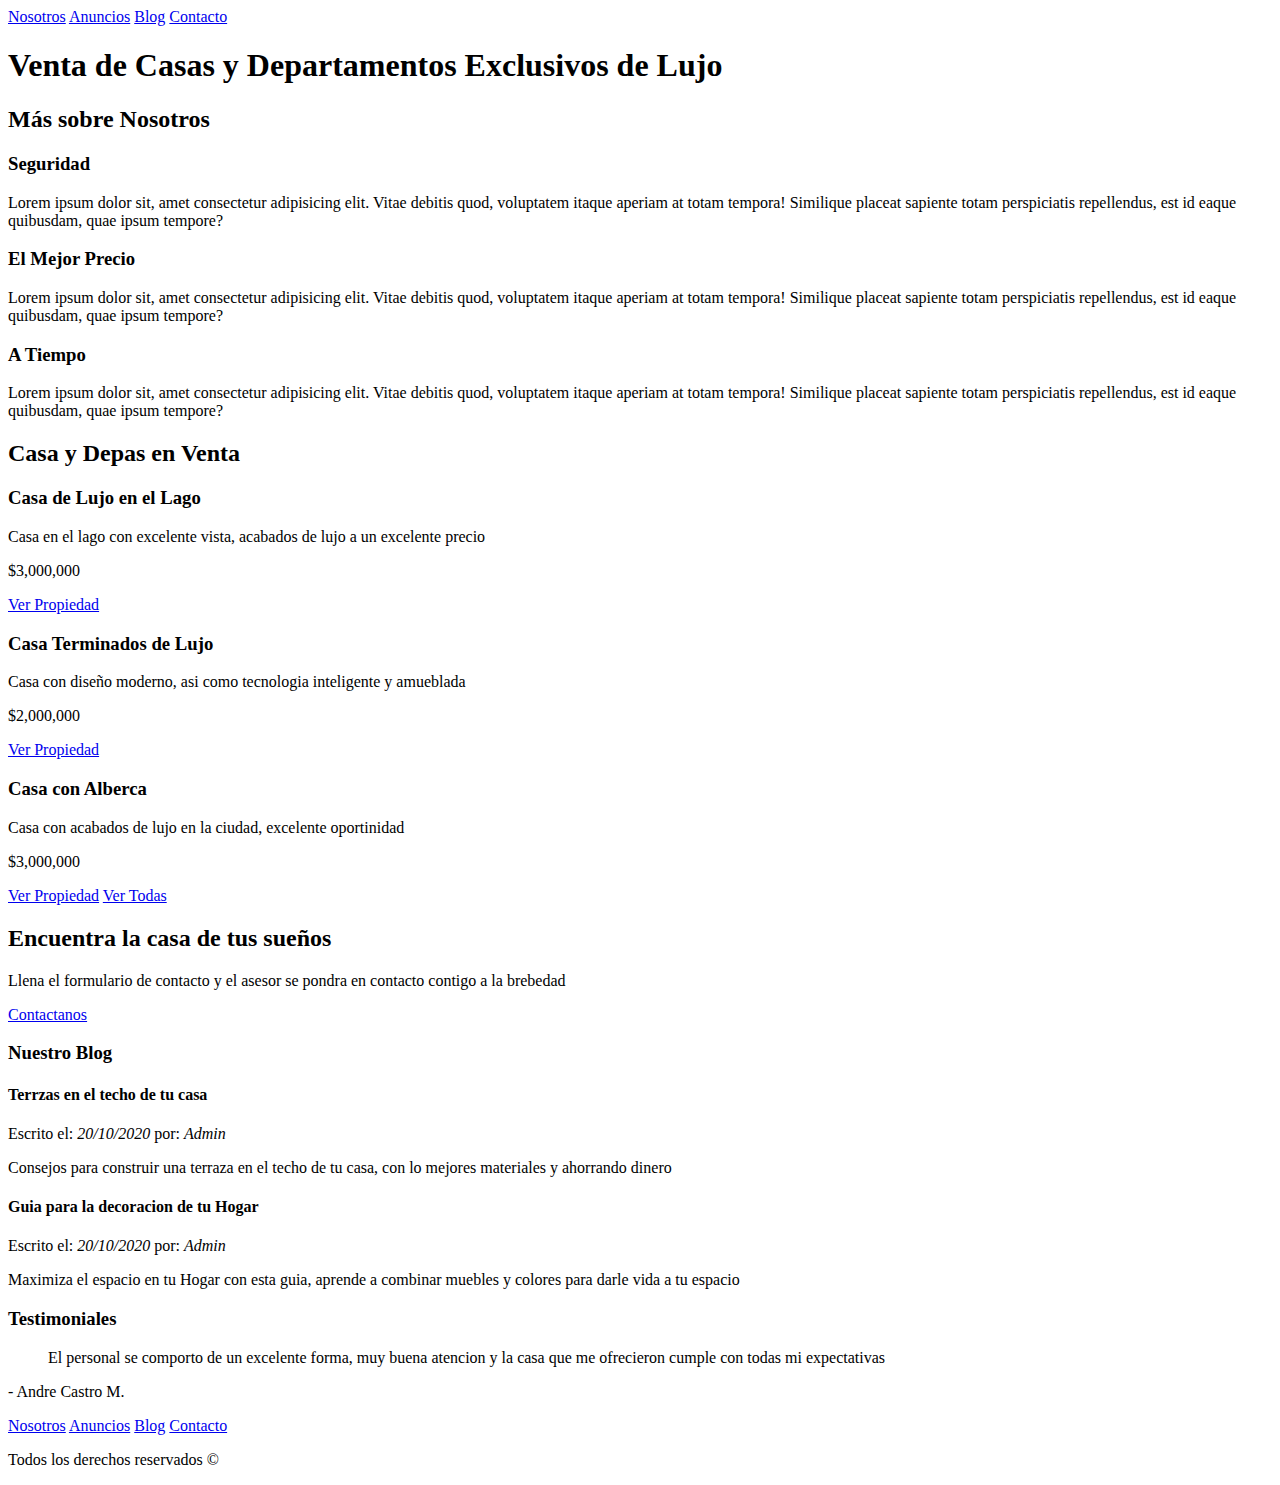
==== index.html @ 5dca7da0 "Estructura inicial de Bienes Raices" ====
<!DOCTYPE html>
<html lang="en">
<head>
    <meta charset="UTF-8">
    <meta name="viewport" content="width=device-width, initial-scale=1.0">
    <title>Bienes Raices</title>
</head>
<body>
    <a href="nosotros.html">Nosotros</a>
    <a href="anuncios.html">Anuncios</a>
    <a href="blog.html">Blog</a>
    <a href="contacto.html">Contacto</a>

    <h1>Venta de Casas y Departamentos Exclusivos de Lujo</h1>
    <h2>Más sobre Nosotros</h2>

    <h3>Seguridad</h3>
    <p>Lorem ipsum dolor sit, amet consectetur adipisicing elit.
        Vitae debitis quod, voluptatem itaque aperiam at totam tempora! Similique placeat sapiente totam perspiciatis repellendus, 
        est id eaque quibusdam, quae ipsum tempore?</p>

    <h3>El Mejor Precio</h3>
    <p>Lorem ipsum dolor sit, amet consectetur adipisicing elit.
        Vitae debitis quod, voluptatem itaque aperiam at totam tempora! Similique placeat sapiente totam perspiciatis repellendus, 
        est id eaque quibusdam, quae ipsum tempore?</p>

    <h3>A Tiempo</h3>
    <p>Lorem ipsum dolor sit, amet consectetur adipisicing elit.
        Vitae debitis quod, voluptatem itaque aperiam at totam tempora! Similique placeat sapiente totam perspiciatis repellendus, 
        est id eaque quibusdam, quae ipsum tempore?</p>
    
    <h2>Casa y Depas en Venta</h2>

    <h3>Casa de Lujo en el Lago</h3>
    <p>Casa en el lago con excelente vista, acabados de lujo a un excelente precio</p>
    <p>$3,000,000</p>
    <a href="#">Ver Propiedad</a>

    <h3>Casa Terminados de Lujo</h3>
    <p>Casa con diseño moderno, asi como tecnologia inteligente y amueblada</p>
    <p>$2,000,000</p>
    <a href="#">Ver Propiedad</a>

    <h3>Casa con Alberca</h3>
    <p>Casa con acabados de lujo en la ciudad, excelente oportinidad</p>
    <p>$3,000,000</p>
    <a href="#">Ver Propiedad</a>

    <a href="anuncios.html">Ver Todas</a>

    <h2>Encuentra la casa de tus sueños</h2>
    <p>Llena el formulario de contacto y el asesor se pondra en contacto contigo a la brebedad  </p>
    <a href="contacto.html">Contactanos</a>

    <h3>Nuestro Blog</h3>
    <h4>Terrzas en el techo de tu casa</h4>
    <p>Escrito el: <em> 20/10/2020</em> por: <em> Admin </em></p>
    <p>Consejos para construir una terraza en el techo de tu casa, con lo mejores materiales y ahorrando dinero</p>

    <h4>Guia para la decoracion de tu Hogar</h4>
    <p>Escrito el: <em> 20/10/2020</em> por: <em> Admin </em></p>
    <p>Maximiza el espacio en tu Hogar con esta guia, aprende a combinar muebles y colores para darle  vida a tu espacio</p>

    <h3>Testimoniales</h3>
    <blockquote>El personal se comporto de un excelente forma, muy buena atencion y la casa que me ofrecieron cumple con todas mi expectativas</blockquote>
    <p>- Andre Castro M.</p>

    <a href="nosotros.html">Nosotros</a>
    <a href="anuncios.html">Anuncios</a>
    <a href="blog.html">Blog</a>
    <a href="contacto.html">Contacto</a>

    <p>Todos los derechos reservados &copy;</p>
</body>
</html>
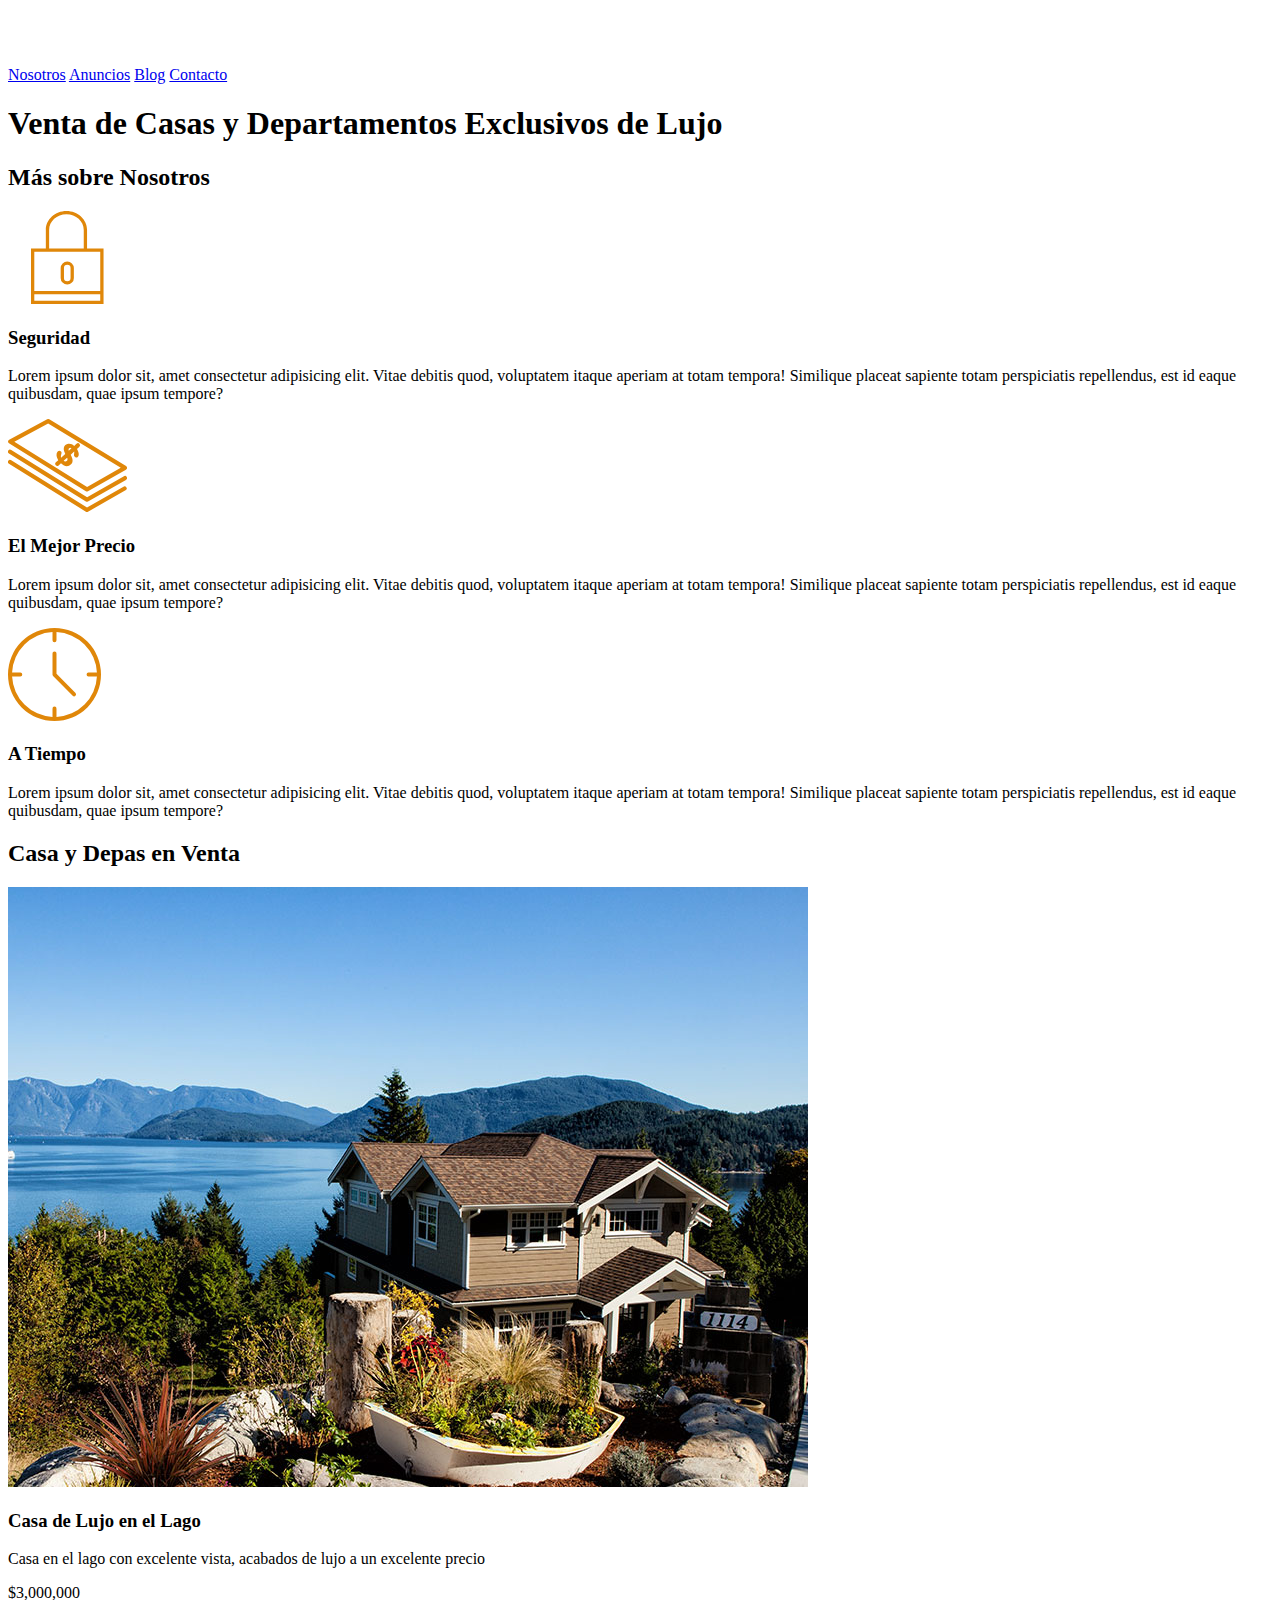
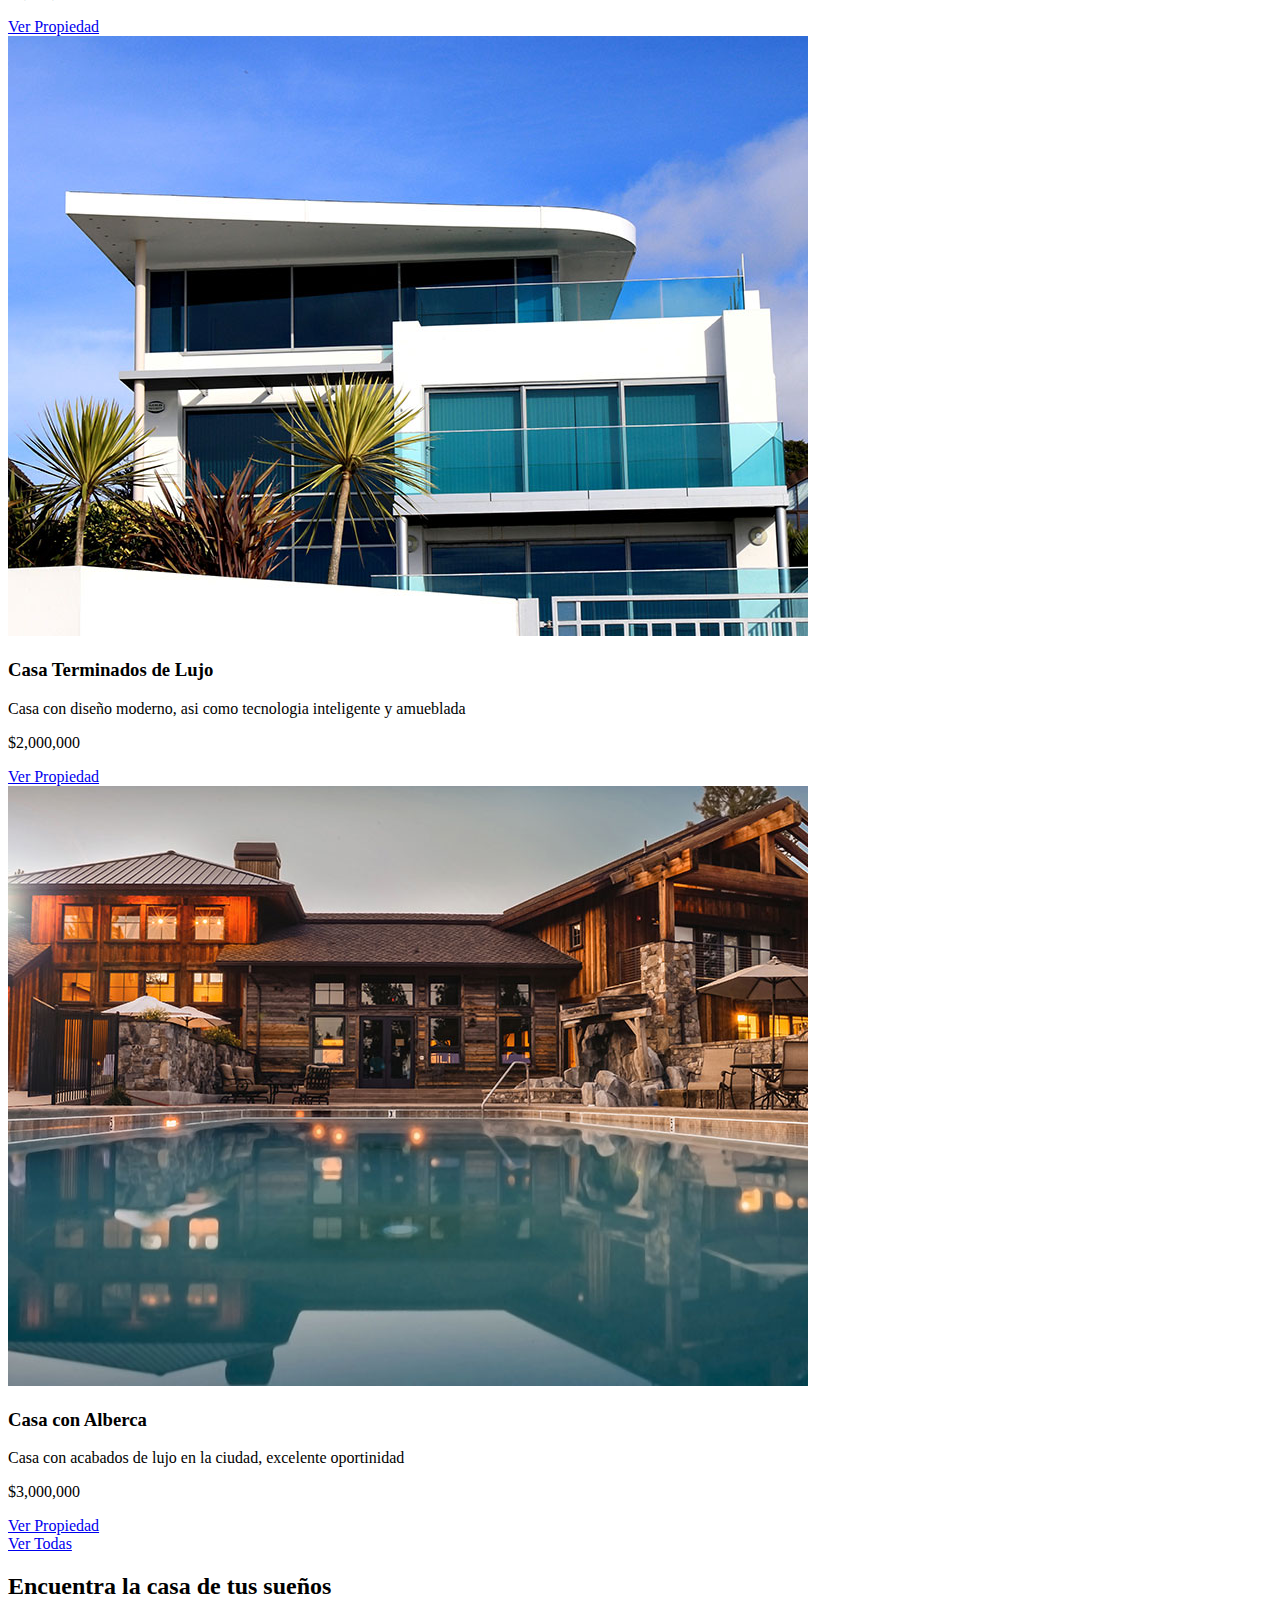
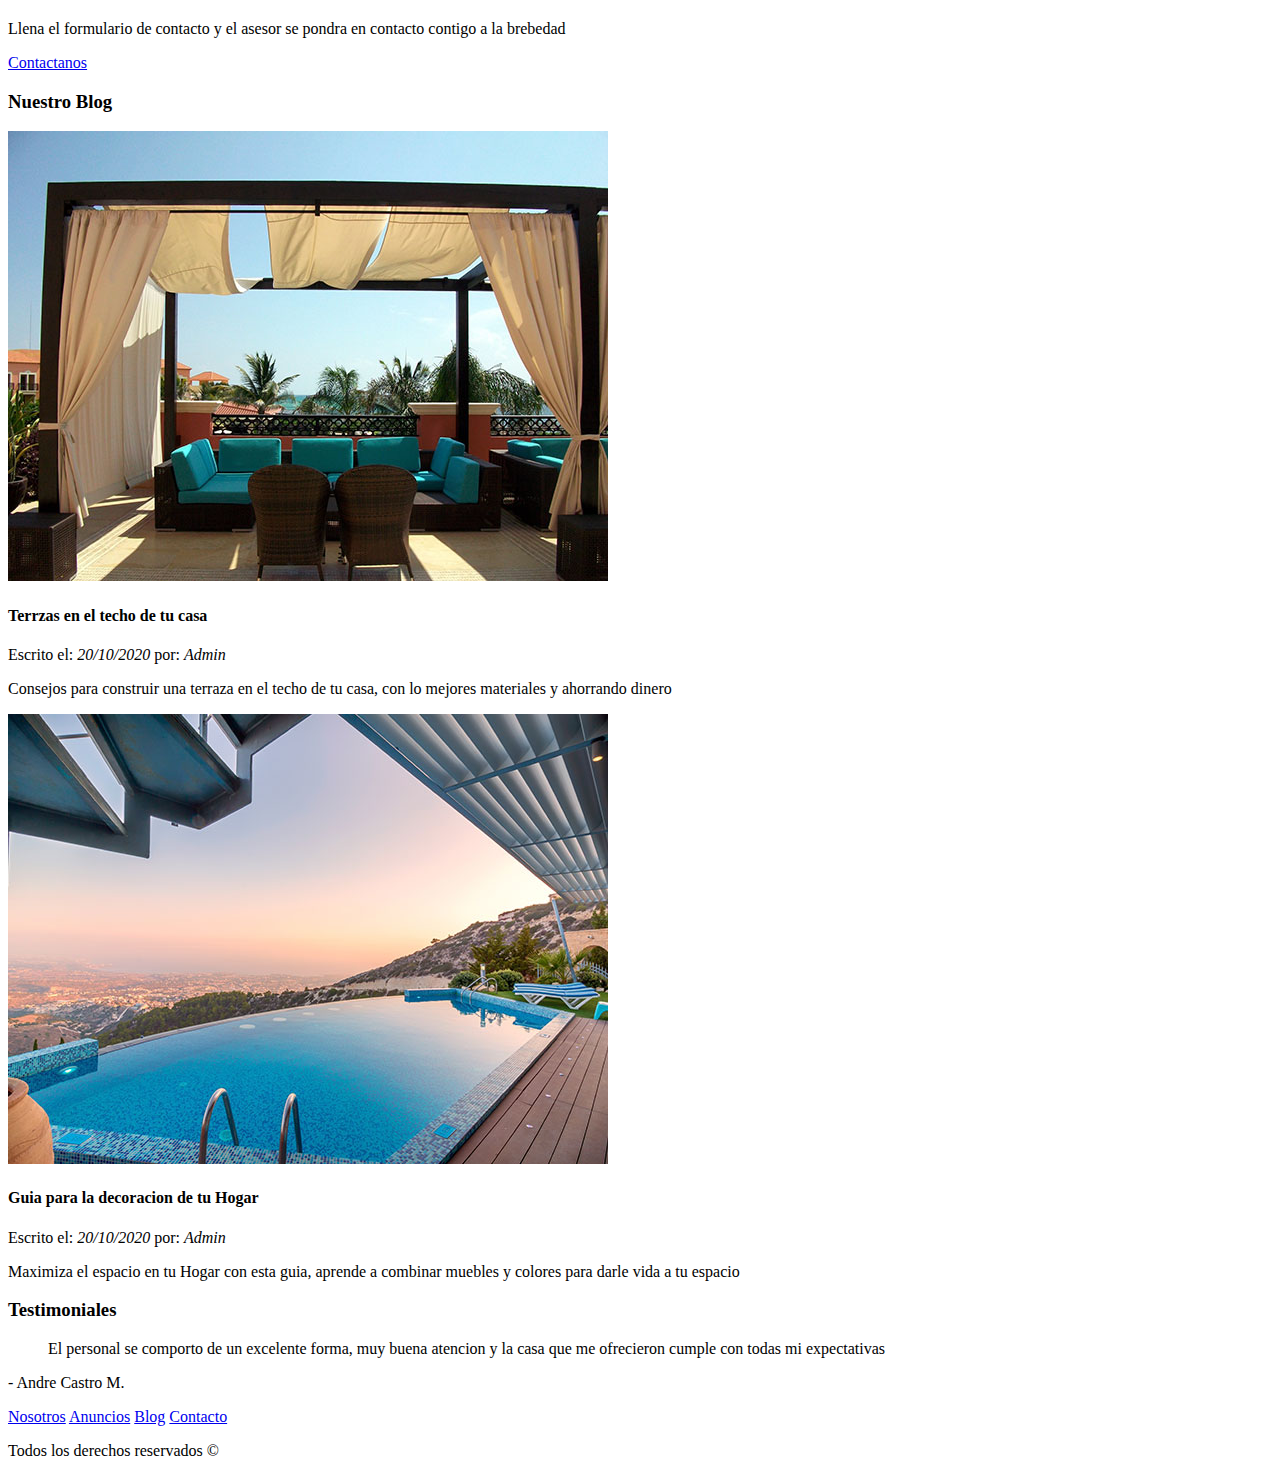
==== commit 865fc838: "Estructuracion de codigo" ====
--- a/index.html
+++ b/index.html
@@ -6,70 +6,118 @@
     <title>Bienes Raices</title>
 </head>
 <body>
-    <a href="nosotros.html">Nosotros</a>
-    <a href="anuncios.html">Anuncios</a>
-    <a href="blog.html">Blog</a>
-    <a href="contacto.html">Contacto</a>
+    <!--Cabecera de la pagina-->
+    <header>
+        <a href="/">
+            <img src="img/logo.svg" alt="Logotipo de Bienes Raices">
+        </a>
+        <nav>
+            <a href="nosotros.html">Nosotros</a>
+            <a href="anuncios.html">Anuncios</a>
+            <a href="blog.html">Blog</a>
+            <a href="contacto.html">Contacto</a>
+        </nav>
+        <h1>Venta de Casas y Departamentos Exclusivos de Lujo</h1>
+    </header>
 
-    <h1>Venta de Casas y Departamentos Exclusivos de Lujo</h1>
-    <h2>Más sobre Nosotros</h2>
+    <section>
+        <h2>Más sobre Nosotros</h2>
 
-    <h3>Seguridad</h3>
-    <p>Lorem ipsum dolor sit, amet consectetur adipisicing elit.
-        Vitae debitis quod, voluptatem itaque aperiam at totam tempora! Similique placeat sapiente totam perspiciatis repellendus, 
-        est id eaque quibusdam, quae ipsum tempore?</p>
+        <div>
+            <img src="/img/icono1.svg" alt="Icono de seguridad">
+            <h3>Seguridad</h3>
+            <p>Lorem ipsum dolor sit, amet consectetur adipisicing elit.
+                Vitae debitis quod, voluptatem itaque aperiam at totam tempora! Similique placeat sapiente totam perspiciatis repellendus, 
+                est id eaque quibusdam, quae ipsum tempore?
+            </p>
+        </div>
 
-    <h3>El Mejor Precio</h3>
-    <p>Lorem ipsum dolor sit, amet consectetur adipisicing elit.
-        Vitae debitis quod, voluptatem itaque aperiam at totam tempora! Similique placeat sapiente totam perspiciatis repellendus, 
-        est id eaque quibusdam, quae ipsum tempore?</p>
+        <div>
+            <img src="/img/icono2.svg" alt="Icono Mejor precio">
+            <h3>El Mejor Precio</h3>
+            <p>Lorem ipsum dolor sit, amet consectetur adipisicing elit.
+                Vitae debitis quod, voluptatem itaque aperiam at totam tempora! Similique placeat sapiente totam perspiciatis repellendus, 
+                est id eaque quibusdam, quae ipsum tempore?</p>
+        </div>
 
-    <h3>A Tiempo</h3>
-    <p>Lorem ipsum dolor sit, amet consectetur adipisicing elit.
-        Vitae debitis quod, voluptatem itaque aperiam at totam tempora! Similique placeat sapiente totam perspiciatis repellendus, 
-        est id eaque quibusdam, quae ipsum tempore?</p>
-    
-    <h2>Casa y Depas en Venta</h2>
+        <div>
+            <img src="/img/icono3.svg" alt="Icono de Tiempo">
+            <h3>A Tiempo</h3>
+            <p>Lorem ipsum dolor sit, amet consectetur adipisicing elit.
+                Vitae debitis quod, voluptatem itaque aperiam at totam tempora! Similique placeat sapiente totam perspiciatis repellendus, 
+                est id eaque quibusdam, quae ipsum tempore?</p>
+        </div>
+    </section>
+    <!--Contenido principal de la pagina-->
+    <main> 
+        <h2>Casa y Depas en Venta</h2>
 
-    <h3>Casa de Lujo en el Lago</h3>
-    <p>Casa en el lago con excelente vista, acabados de lujo a un excelente precio</p>
-    <p>$3,000,000</p>
-    <a href="#">Ver Propiedad</a>
+        <div>
+            <img src="/img/anuncio1.jpg" alt="">
+            <h3>Casa de Lujo en el Lago</h3>
+            <p>Casa en el lago con excelente vista, acabados de lujo a un excelente precio</p>
+            <p>$3,000,000</p>
+            <a href="#">Ver Propiedad</a>
+        </div>
 
-    <h3>Casa Terminados de Lujo</h3>
-    <p>Casa con diseño moderno, asi como tecnologia inteligente y amueblada</p>
-    <p>$2,000,000</p>
-    <a href="#">Ver Propiedad</a>
+        <div>
+            <img src="/img/anuncio2.jpg" alt="">
+            <h3>Casa Terminados de Lujo</h3>
+            <p>Casa con diseño moderno, asi como tecnologia inteligente y amueblada</p>
+            <p>$2,000,000</p>
+            <a href="#">Ver Propiedad</a>
+        </div>
 
-    <h3>Casa con Alberca</h3>
-    <p>Casa con acabados de lujo en la ciudad, excelente oportinidad</p>
-    <p>$3,000,000</p>
-    <a href="#">Ver Propiedad</a>
+        <div>
+            <img src="/img/anuncio3.jpg" alt="">
+            <h3>Casa con Alberca</h3>
+            <p>Casa con acabados de lujo en la ciudad, excelente oportinidad</p>
+            <p>$3,000,000</p>
+            <a href="#">Ver Propiedad</a>
+        </div>
 
-    <a href="anuncios.html">Ver Todas</a>
+        <a href="anuncios.html">Ver Todas</a>
+    </main>
 
-    <h2>Encuentra la casa de tus sueños</h2>
-    <p>Llena el formulario de contacto y el asesor se pondra en contacto contigo a la brebedad  </p>
-    <a href="contacto.html">Contactanos</a>
+    <section>
+        <h2>Encuentra la casa de tus sueños</h2>
+        <p>Llena el formulario de contacto y el asesor se pondra en contacto contigo a la brebedad  </p>
+        <a href="contacto.html">Contactanos</a>
+    </section>
 
-    <h3>Nuestro Blog</h3>
-    <h4>Terrzas en el techo de tu casa</h4>
-    <p>Escrito el: <em> 20/10/2020</em> por: <em> Admin </em></p>
-    <p>Consejos para construir una terraza en el techo de tu casa, con lo mejores materiales y ahorrando dinero</p>
+   <section>
+        <h3>Nuestro Blog</h3>
+        <!--Para Blog utilizamos Article-->
+        <article>
+            <img src="/img/blog1.jpg" alt="entrada de blog">
+            <h4>Terrzas en el techo de tu casa</h4>
+            <p>Escrito el: <em> 20/10/2020</em> por: <em> Admin </em></p>
+            <p>Consejos para construir una terraza en el techo de tu casa, con lo mejores materiales y ahorrando dinero</p>
+        </article>
 
-    <h4>Guia para la decoracion de tu Hogar</h4>
-    <p>Escrito el: <em> 20/10/2020</em> por: <em> Admin </em></p>
-    <p>Maximiza el espacio en tu Hogar con esta guia, aprende a combinar muebles y colores para darle  vida a tu espacio</p>
+        <article>
+            <img src="/img/blog2.jpg" alt="">
+            <h4>Guia para la decoracion de tu Hogar</h4>
+            <p>Escrito el: <em> 20/10/2020</em> por: <em> Admin </em></p>
+            <p>Maximiza el espacio en tu Hogar con esta guia, aprende a combinar muebles y colores para darle  vida a tu espacio</p>
+        </article>
+    </section>
 
-    <h3>Testimoniales</h3>
-    <blockquote>El personal se comporto de un excelente forma, muy buena atencion y la casa que me ofrecieron cumple con todas mi expectativas</blockquote>
-    <p>- Andre Castro M.</p>
+    <section>
+        <h3>Testimoniales</h3>
+        <blockquote>El personal se comporto de un excelente forma, muy buena atencion y la casa que me ofrecieron cumple con todas mi expectativas</blockquote>
+        <p>- Andre Castro M.</p>
+    </section>
 
-    <a href="nosotros.html">Nosotros</a>
-    <a href="anuncios.html">Anuncios</a>
-    <a href="blog.html">Blog</a>
-    <a href="contacto.html">Contacto</a>
-
-    <p>Todos los derechos reservados &copy;</p>
+    <!--Footer de la pagina-->
+    <footer>
+        <nav>
+            <a href="nosotros.html">Nosotros</a>
+            <a href="anuncios.html">Anuncios</a>
+            <a href="blog.html">Blog</a>
+            <a href="contacto.html">Contacto</a>
+        </nav>
+        <p>Todos los derechos reservados &copy;</p>
+    </footer>
 </body>
 </html>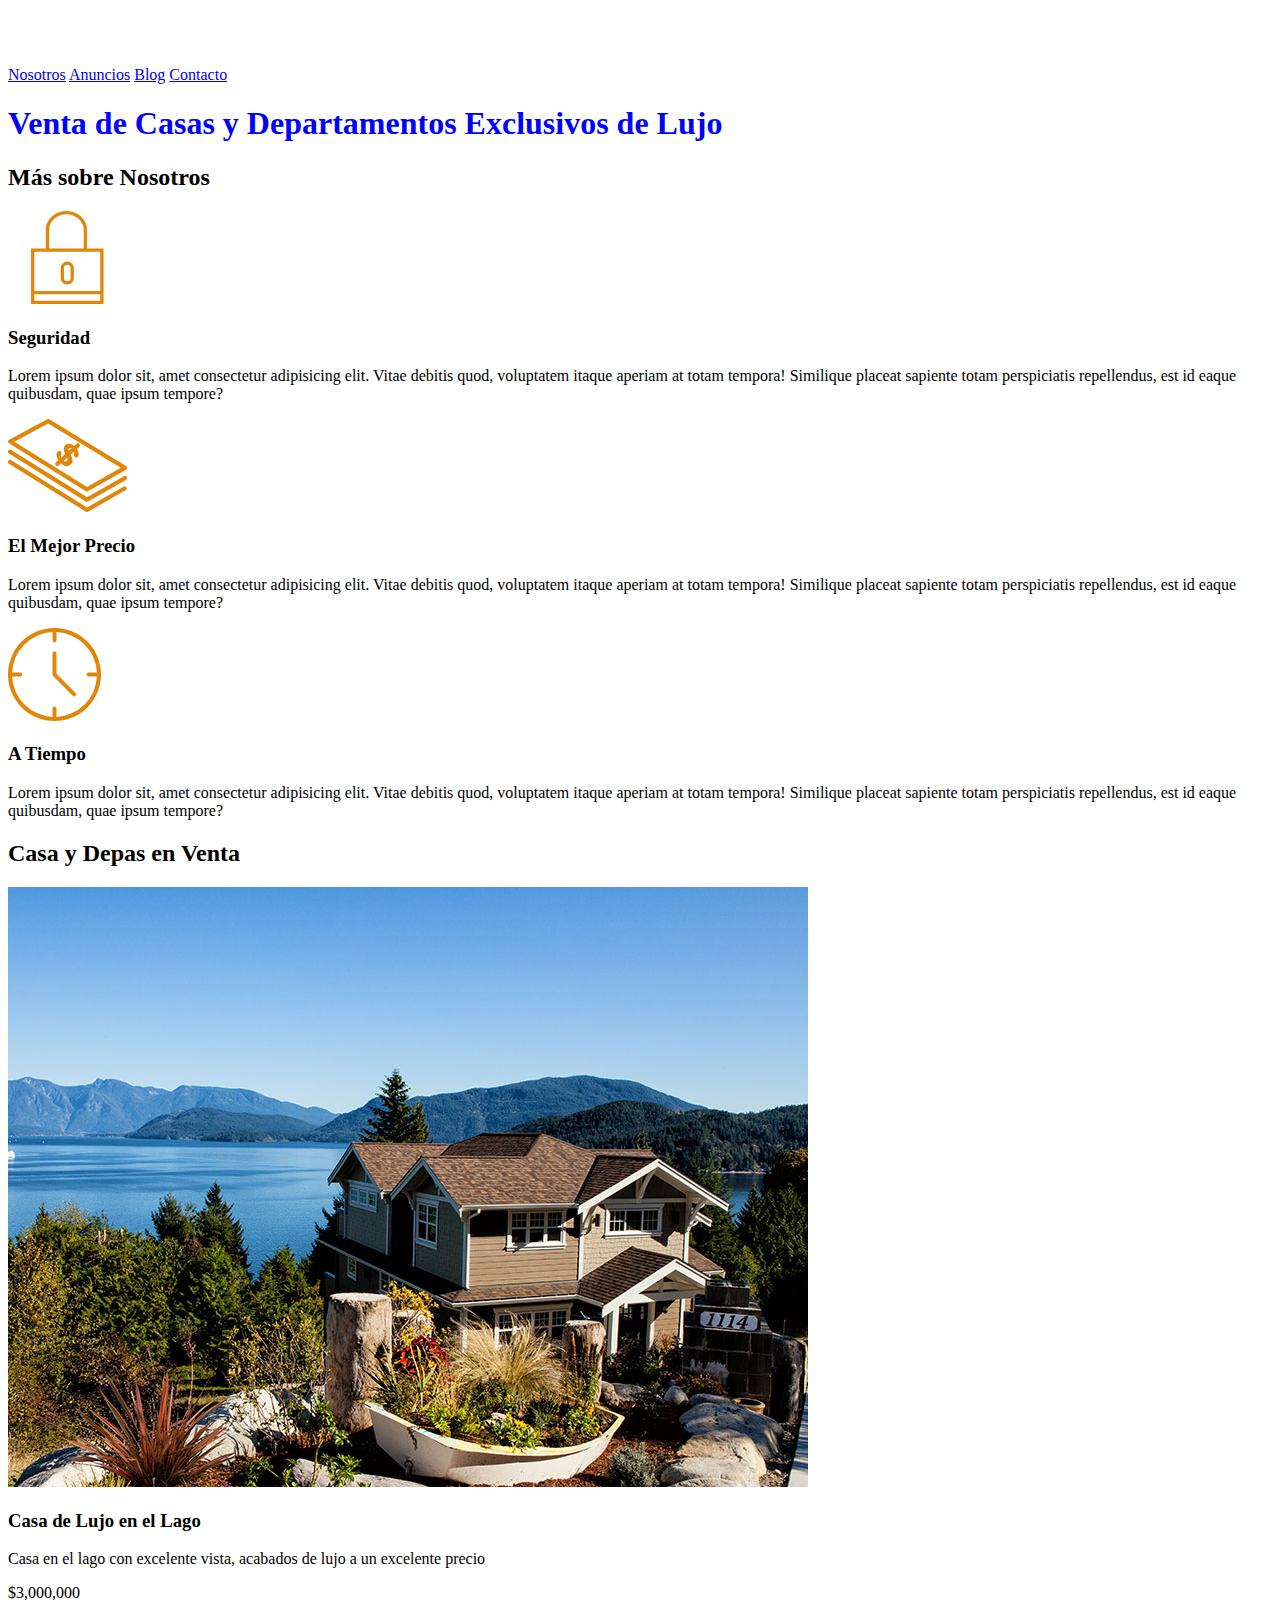
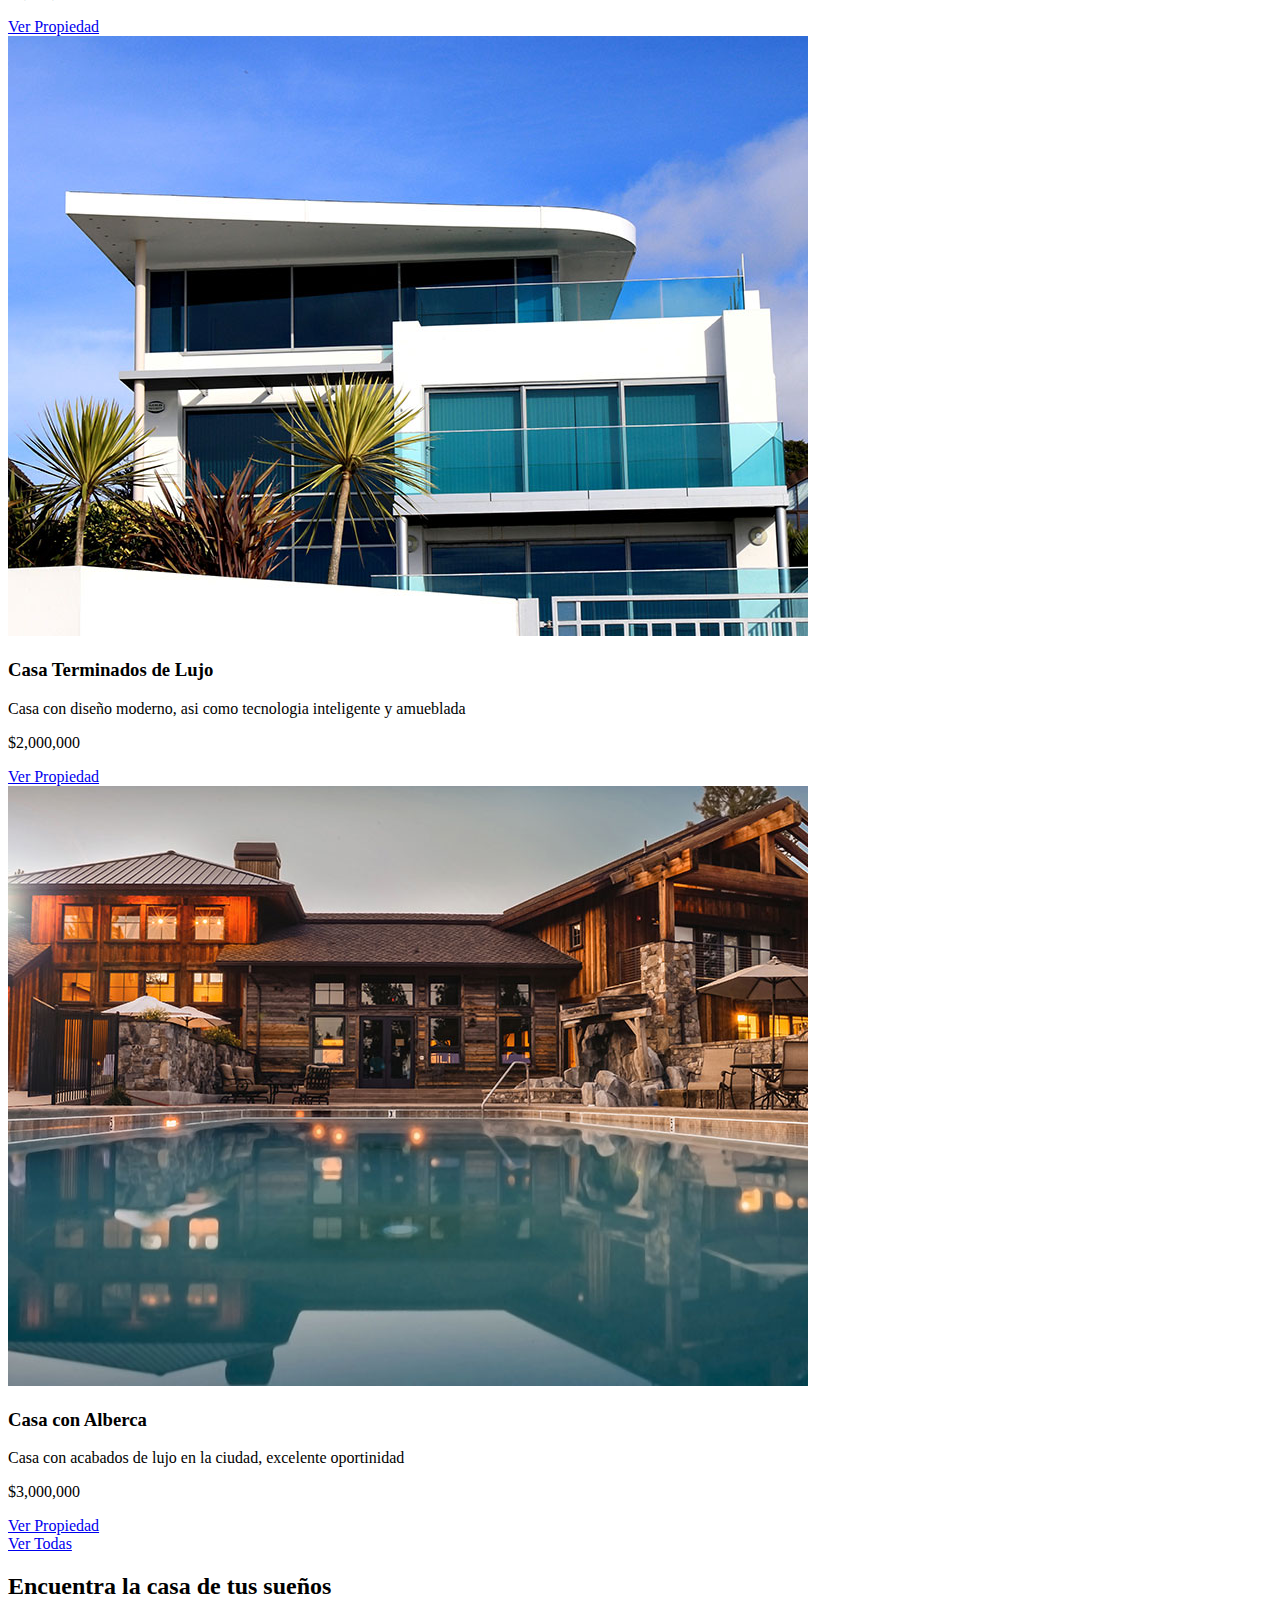
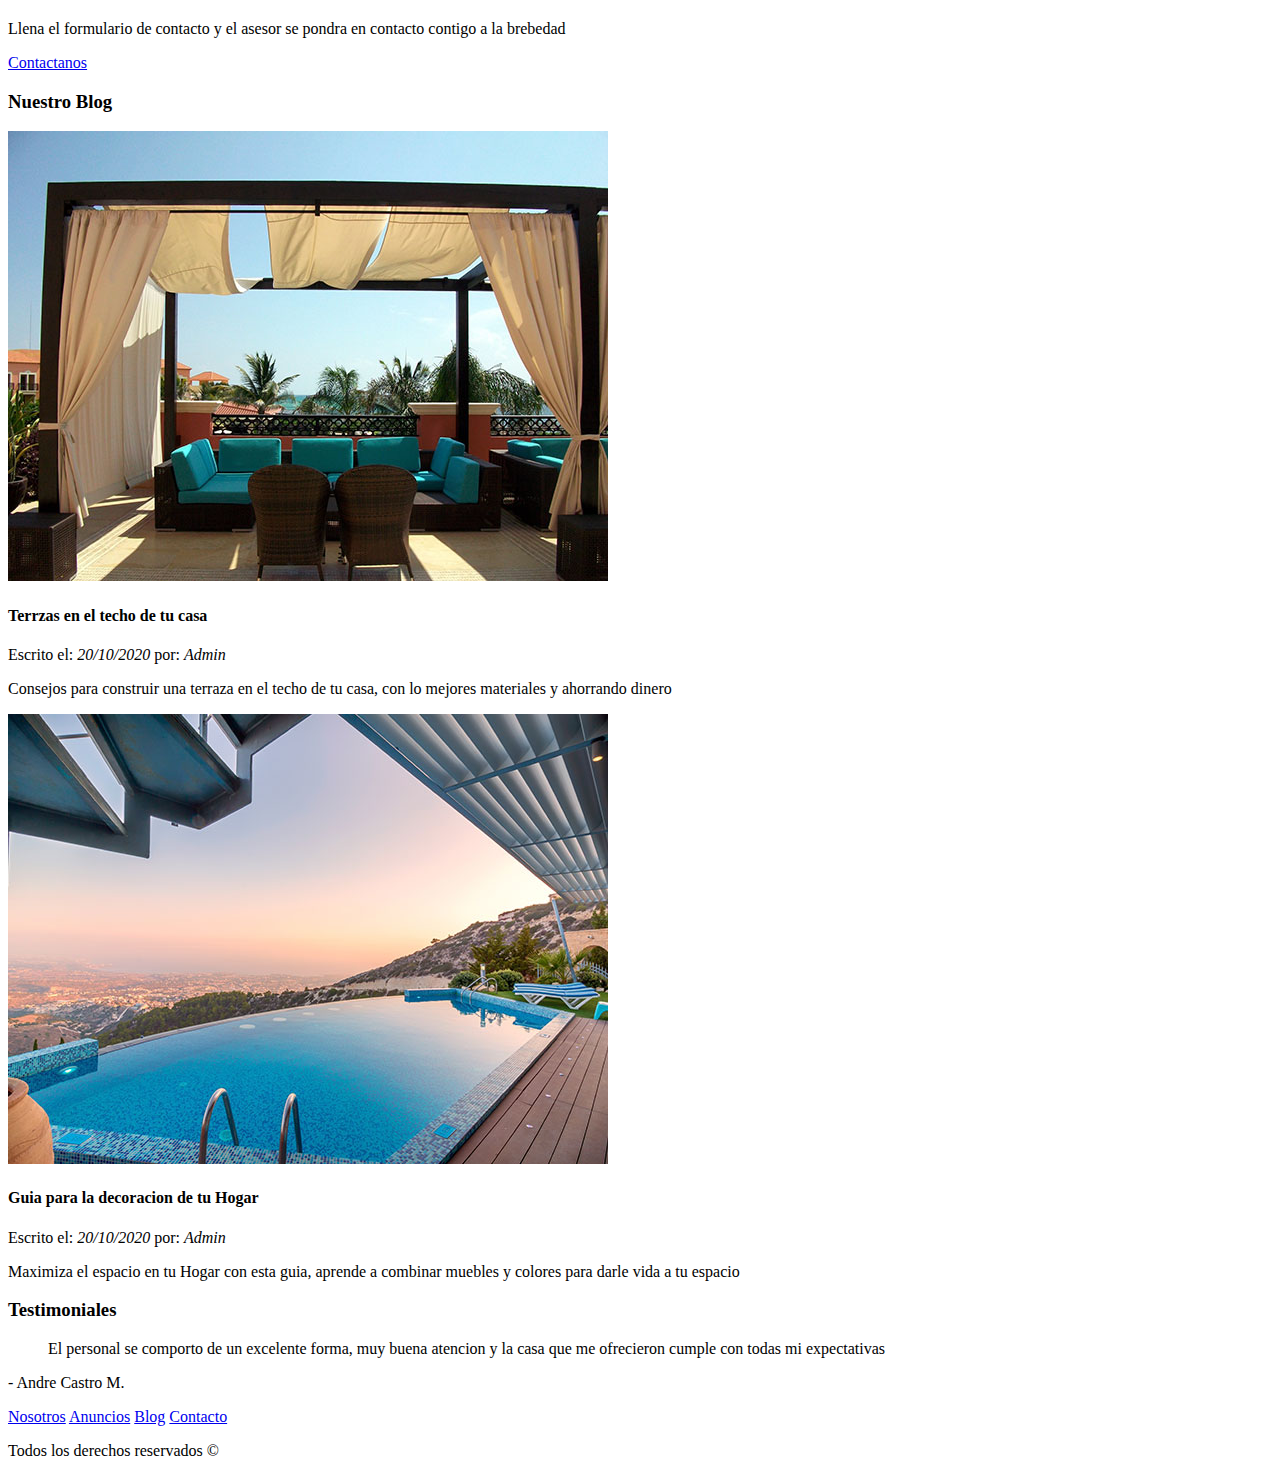
==== commit 3cba9d78: "Agregando Estilos CSS" ====
--- a/index.html
+++ b/index.html
@@ -4,6 +4,7 @@
     <meta charset="UTF-8">
     <meta name="viewport" content="width=device-width, initial-scale=1.0">
     <title>Bienes Raices</title>
+    <link rel="stylesheet" href="css/style.css">
 </head>
 <body>
     <!--Cabecera de la pagina-->
--- a/css/style.css
+++ b/css/style.css
@@ -0,0 +1,3 @@
+h1{
+    color: blue;
+}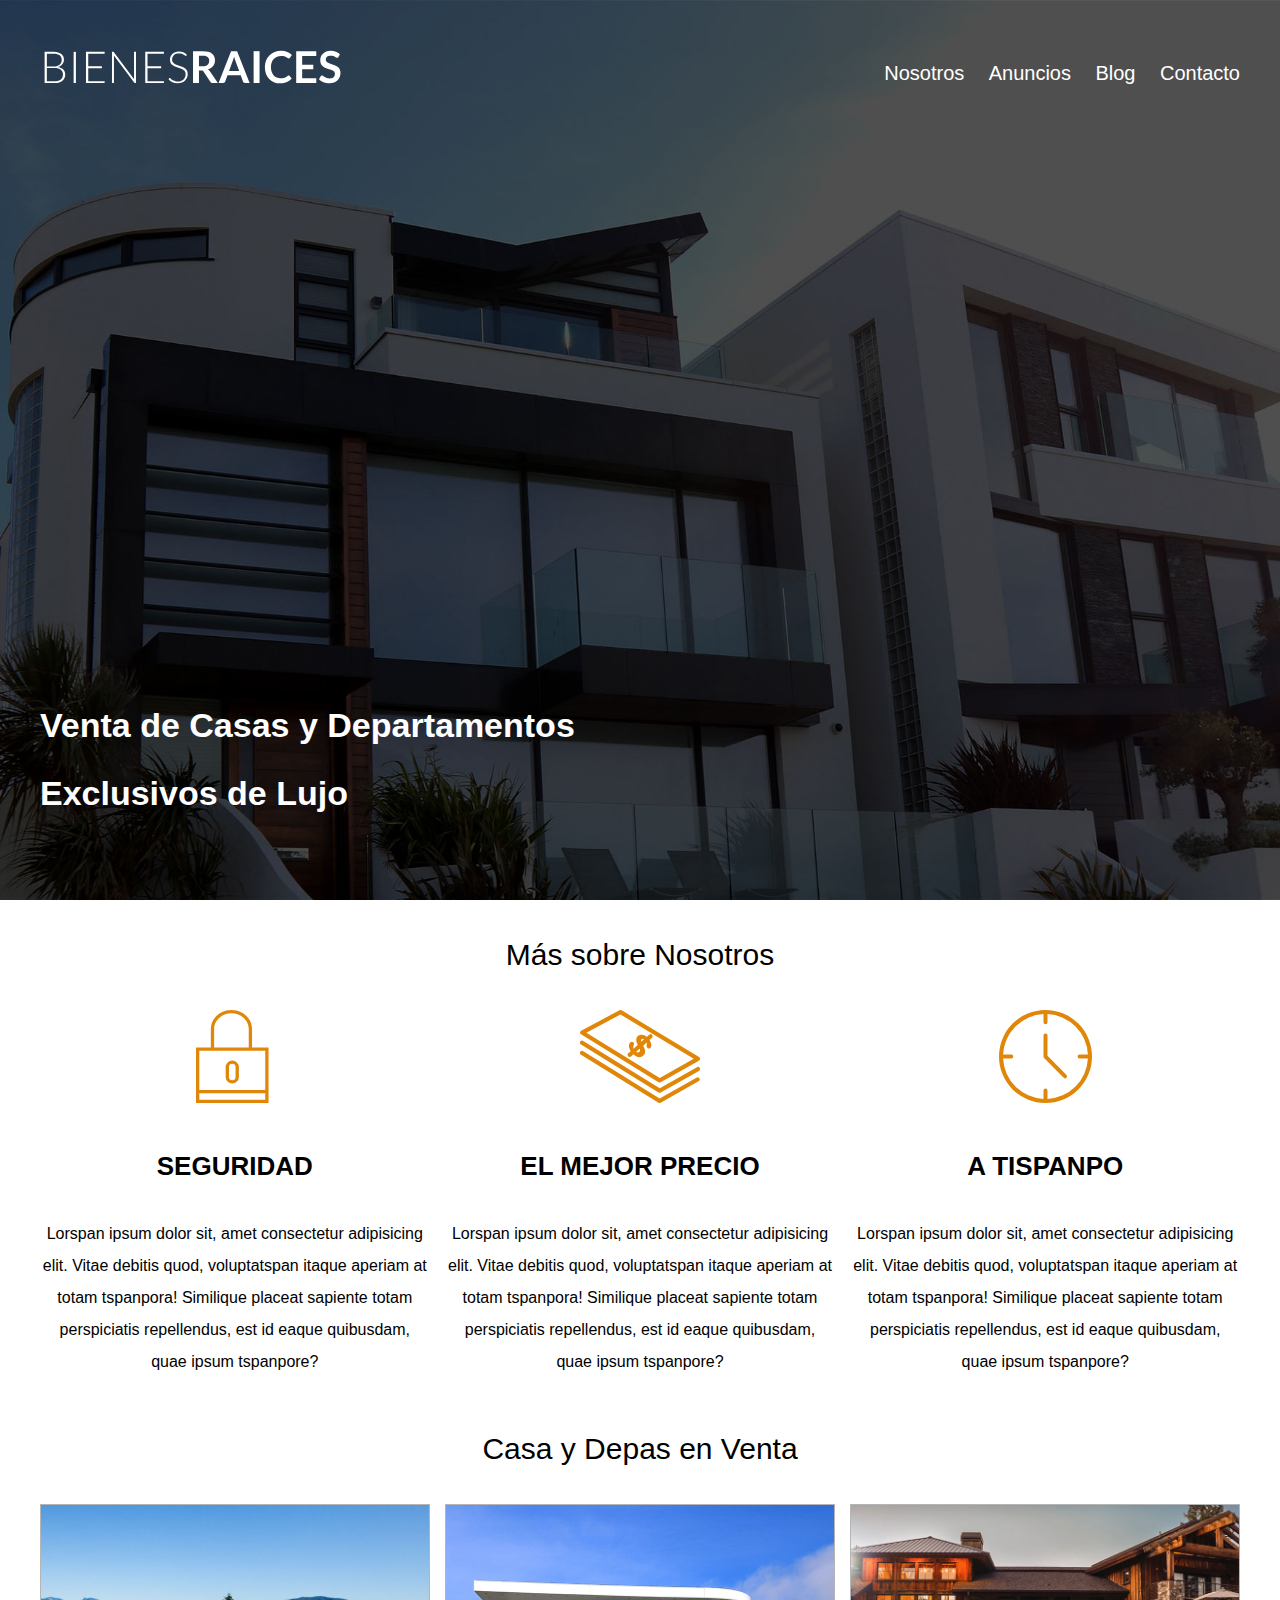
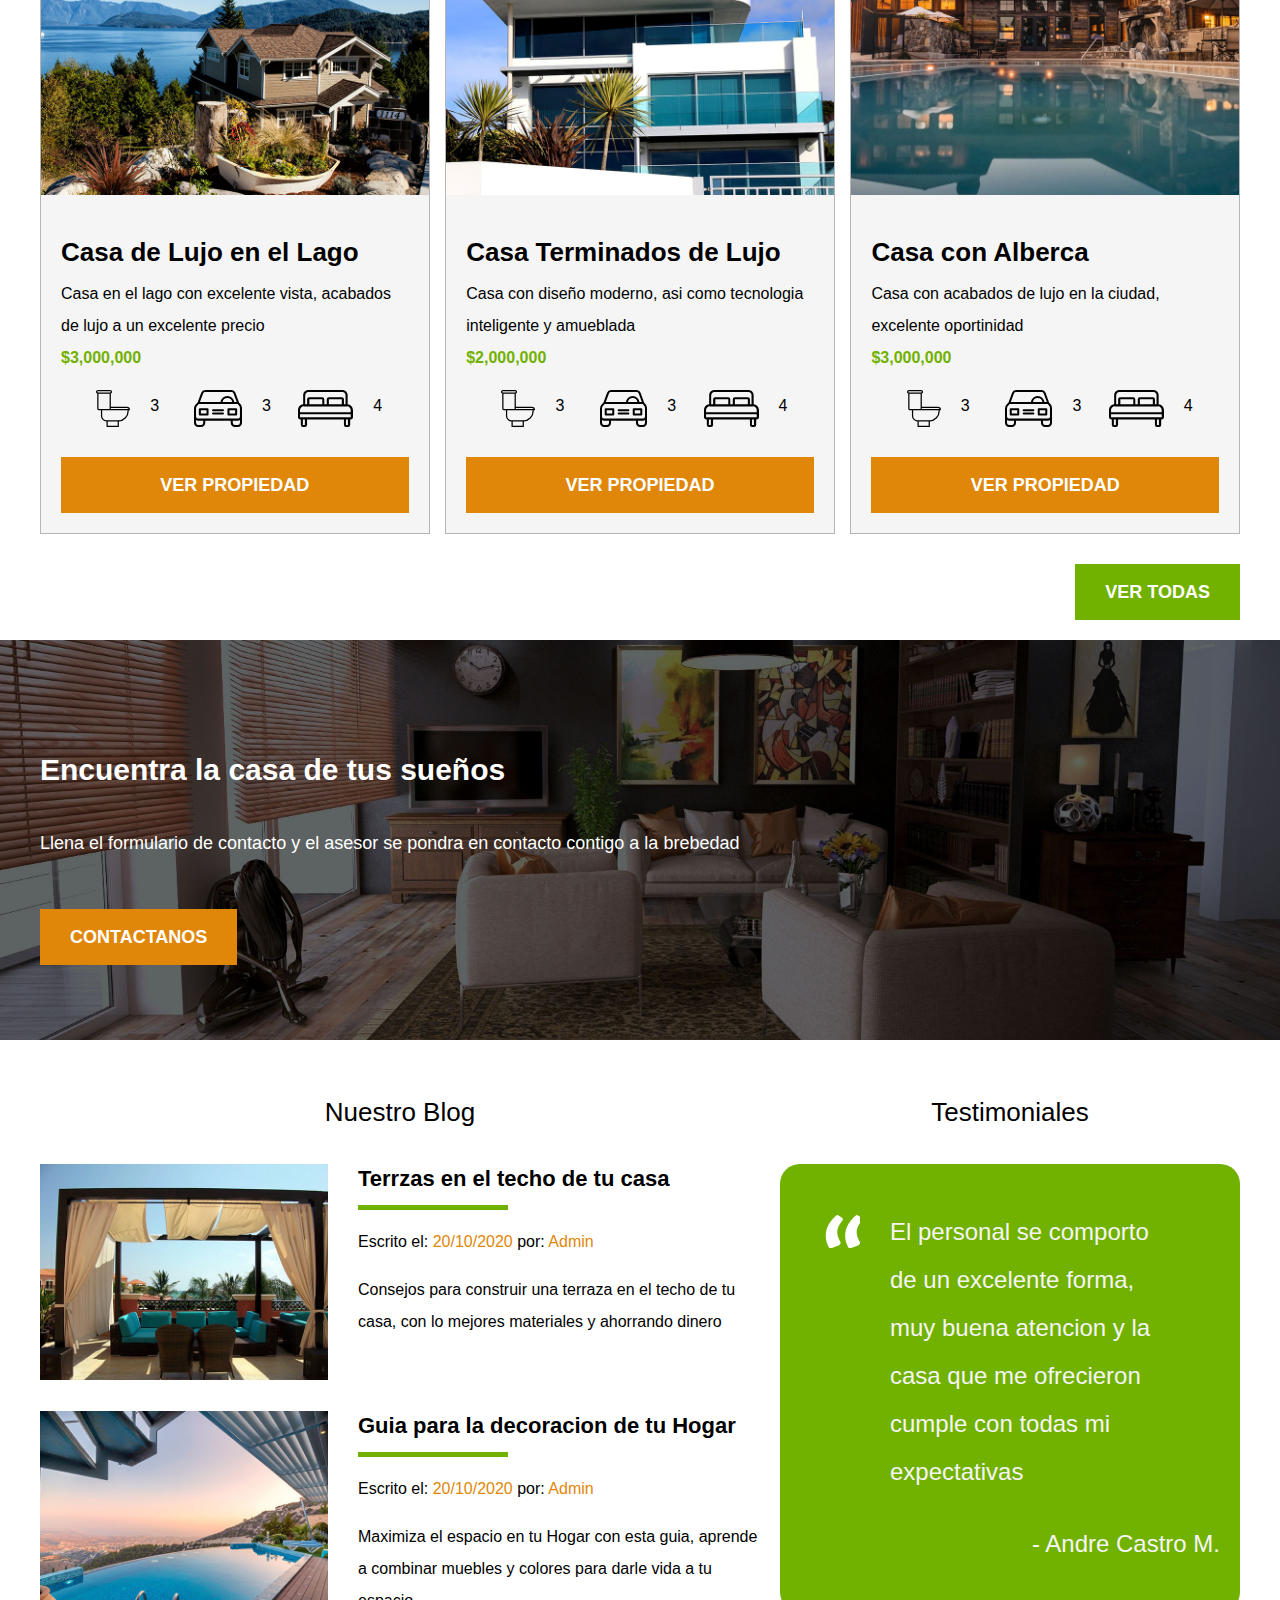
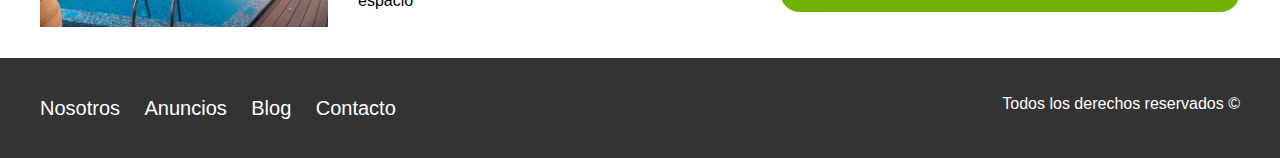
==== commit cbefb509: "Pagina principal y Pagina nosotros terminado" ====
--- a/index.html
+++ b/index.html
@@ -4,121 +4,198 @@
     <meta charset="UTF-8">
     <meta name="viewport" content="width=device-width, initial-scale=1.0">
     <title>Bienes Raices</title>
+    <link href="https://fonts.googleapis.com/css2?family=Open+Sans&family=Roboto&display=swap" rel="stylesheet">
+    <link rel="stylesheet" href="css/normalize.css">
     <link rel="stylesheet" href="css/style.css">
 </head>
 <body>
     <!--Cabecera de la pagina-->
-    <header>
-        <a href="/">
-            <img src="img/logo.svg" alt="Logotipo de Bienes Raices">
-        </a>
-        <nav>
-            <a href="nosotros.html">Nosotros</a>
-            <a href="anuncios.html">Anuncios</a>
-            <a href="blog.html">Blog</a>
-            <a href="contacto.html">Contacto</a>
-        </nav>
-        <h1>Venta de Casas y Departamentos Exclusivos de Lujo</h1>
+    <header class="site-header inicio">
+        <div class="contenedor contenido-header">
+            <div class="barra">
+                <a href="/">
+                    <img src="img/logo.svg" alt="Logotipo de Bienes Raices">
+                </a>
+                <nav class="navegacion">
+                    <a href="nosotros.html">Nosotros</a>
+                    <a href="anuncios.html">Anuncios</a>
+                    <a href="blog.html">Blog</a>
+                    <a href="contacto.html">Contacto</a>
+                </nav>
+            </div>
+            <h1>Venta de Casas y Departamentos Exclusivos de Lujo</h1>
+        </div>     
     </header>
 
-    <section>
-        <h2>Más sobre Nosotros</h2>
-
-        <div>
-            <img src="/img/icono1.svg" alt="Icono de seguridad">
-            <h3>Seguridad</h3>
-            <p>Lorem ipsum dolor sit, amet consectetur adipisicing elit.
-                Vitae debitis quod, voluptatem itaque aperiam at totam tempora! Similique placeat sapiente totam perspiciatis repellendus, 
-                est id eaque quibusdam, quae ipsum tempore?
-            </p>
-        </div>
-
-        <div>
-            <img src="/img/icono2.svg" alt="Icono Mejor precio">
-            <h3>El Mejor Precio</h3>
-            <p>Lorem ipsum dolor sit, amet consectetur adipisicing elit.
-                Vitae debitis quod, voluptatem itaque aperiam at totam tempora! Similique placeat sapiente totam perspiciatis repellendus, 
-                est id eaque quibusdam, quae ipsum tempore?</p>
-        </div>
-
-        <div>
-            <img src="/img/icono3.svg" alt="Icono de Tiempo">
-            <h3>A Tiempo</h3>
-            <p>Lorem ipsum dolor sit, amet consectetur adipisicing elit.
-                Vitae debitis quod, voluptatem itaque aperiam at totam tempora! Similique placeat sapiente totam perspiciatis repellendus, 
-                est id eaque quibusdam, quae ipsum tempore?</p>
+    <section class="contenedor seccion">
+        <h2 class = "fw-300 centrar-texto">Más sobre Nosotros</h2>
+        <div class="iconos-nosotros">
+            <div class="icono">
+                <img src="/img/icono1.svg" alt="Icono de seguridad">
+                <h3>Seguridad</h3>
+                <p>Lorspan ipsum dolor sit, amet consectetur adipisicing elit.
+                    Vitae debitis quod, voluptatspan itaque aperiam at totam tspanpora! Similique placeat sapiente totam perspiciatis repellendus, 
+                    est id eaque quibusdam, quae ipsum tspanpore?
+                </p>
+            </div>
+    
+            <div class="icono">
+                <img src="/img/icono2.svg" alt="Icono Mejor precio">
+                <h3>El Mejor Precio</h3>
+                <p>Lorspan ipsum dolor sit, amet consectetur adipisicing elit.
+                    Vitae debitis quod, voluptatspan itaque aperiam at totam tspanpora! Similique placeat sapiente totam perspiciatis repellendus, 
+                    est id eaque quibusdam, quae ipsum tspanpore?</p>
+            </div>
+    
+            <div class="icono">
+                <img src="/img/icono3.svg" alt="Icono de Tispanpo">
+                <h3>A Tispanpo</h3>
+                <p>Lorspan ipsum dolor sit, amet consectetur adipisicing elit.
+                    Vitae debitis quod, voluptatspan itaque aperiam at totam tspanpora! Similique placeat sapiente totam perspiciatis repellendus, 
+                    est id eaque quibusdam, quae ipsum tspanpore?</p>
+            </div>
         </div>
     </section>
     <!--Contenido principal de la pagina-->
-    <main> 
-        <h2>Casa y Depas en Venta</h2>
-
-        <div>
-            <img src="/img/anuncio1.jpg" alt="">
-            <h3>Casa de Lujo en el Lago</h3>
-            <p>Casa en el lago con excelente vista, acabados de lujo a un excelente precio</p>
-            <p>$3,000,000</p>
-            <a href="#">Ver Propiedad</a>
-        </div>
-
-        <div>
-            <img src="/img/anuncio2.jpg" alt="">
-            <h3>Casa Terminados de Lujo</h3>
-            <p>Casa con diseño moderno, asi como tecnologia inteligente y amueblada</p>
-            <p>$2,000,000</p>
-            <a href="#">Ver Propiedad</a>
-        </div>
-
-        <div>
-            <img src="/img/anuncio3.jpg" alt="">
-            <h3>Casa con Alberca</h3>
-            <p>Casa con acabados de lujo en la ciudad, excelente oportinidad</p>
-            <p>$3,000,000</p>
-            <a href="#">Ver Propiedad</a>
-        </div>
-
-        <a href="anuncios.html">Ver Todas</a>
+    <main class="seccion contenedor"> 
+        <h2 class="fw-300 centrar-texto">Casa y Depas en Venta</h2>
+        <div class="contenedor-anuncios">
+            <div class="anuncio">
+                <img src="/img/anuncio1.jpg" alt="">
+                <div class="contenido-anuncio">
+                    <h3>Casa de Lujo en el Lago</h3>
+                    <p>Casa en el lago con excelente vista, acabados de lujo a un excelente precio</p>
+                    <p class="precio">$3,000,000</p>
+                    <ul class="iconos-caracteristicas">
+                        <li>
+                            <img src="/img/icono_wc.svg" alt="">
+                            <p>3</p>
+                        </li>
+                        <li>
+                            <img src="/img/icono_estacionamiento.svg" alt="">
+                            <p>3</p>
+                        </li>
+                        <li>
+                            <img src="/img/icono_dormitorio.svg" alt="">
+                            <p>4</p>
+                        </li>
+                    </ul>
+                    <a href="#" class="boton boton-amarillo d-block">Ver Propiedad</a>
+                </div>
+            </div>
+    
+            <div class="anuncio">
+                <img src="/img/anuncio2.jpg" alt="">
+                <div class="contenido-anuncio">
+                    <h3>Casa Terminados de Lujo</h3>
+                    <p>Casa con diseño moderno, asi como tecnologia inteligente y amueblada</p>
+                    <p class="precio">$2,000,000</p>
+                    <ul class="iconos-caracteristicas">
+                        <li>
+                            <img src="/img/icono_wc.svg" alt="">
+                            <p>3</p>
+                        </li>
+                        <li>
+                            <img src="/img/icono_estacionamiento.svg" alt="">
+                            <p>3</p>
+                        </li>
+                        <li>
+                            <img src="/img/icono_dormitorio.svg" alt="">
+                            <p>4</p>
+                        </li>
+                    </ul>
+                    <a href="#" class="boton boton-amarillo d-block">Ver Propiedad</a>
+                </div>
+            </div>
+    
+            <div class="anuncio">
+                <img src="/img/anuncio3.jpg" alt="">
+                <div class="contenido-anuncio">
+                    <h3>Casa con Alberca</h3>
+                    <p>Casa con acabados de lujo en la ciudad, excelente oportinidad</p>
+                    <p class="precio">$3,000,000</p>
+                    <ul class="iconos-caracteristicas">
+                        <li>
+                            <img src="/img/icono_wc.svg" alt="">
+                            <p>3</p>
+                        </li>
+                        <li>
+                            <img src="/img/icono_estacionamiento.svg" alt="">
+                            <p>3</p>
+                        </li>
+                        <li>
+                            <img src="/img/icono_dormitorio.svg" alt="">
+                            <p>4</p>
+                        </li>
+                    </ul>
+                    <a href="#" class="boton boton-amarillo d-block">Ver Propiedad</a>
+                </div>
+            </div>
+        </div>
+        <div class="ver-todas">
+            <a href="anuncios.html" class="boton boton-verde">Ver Todas</a>
+        </div>
     </main>
 
-    <section>
-        <h2>Encuentra la casa de tus sueños</h2>
-        <p>Llena el formulario de contacto y el asesor se pondra en contacto contigo a la brebedad  </p>
-        <a href="contacto.html">Contactanos</a>
+    <section class="imagen-contacto">
+        <div class="contenedor contenido-contacto">
+            <h2>Encuentra la casa de tus sueños</h2>
+            <p>Llena el formulario de contacto y el asesor se pondra en contacto contigo a la brebedad  </p>
+            <a href="contacto.html" class="boton boton-amarillo">Contactanos</a>
+        </div>
     </section>
 
-   <section>
-        <h3>Nuestro Blog</h3>
-        <!--Para Blog utilizamos Article-->
-        <article>
-            <img src="/img/blog1.jpg" alt="entrada de blog">
-            <h4>Terrzas en el techo de tu casa</h4>
-            <p>Escrito el: <em> 20/10/2020</em> por: <em> Admin </em></p>
-            <p>Consejos para construir una terraza en el techo de tu casa, con lo mejores materiales y ahorrando dinero</p>
-        </article>
-
-        <article>
-            <img src="/img/blog2.jpg" alt="">
-            <h4>Guia para la decoracion de tu Hogar</h4>
-            <p>Escrito el: <em> 20/10/2020</em> por: <em> Admin </em></p>
-            <p>Maximiza el espacio en tu Hogar con esta guia, aprende a combinar muebles y colores para darle  vida a tu espacio</p>
-        </article>
-    </section>
-
-    <section>
-        <h3>Testimoniales</h3>
-        <blockquote>El personal se comporto de un excelente forma, muy buena atencion y la casa que me ofrecieron cumple con todas mi expectativas</blockquote>
-        <p>- Andre Castro M.</p>
-    </section>
-
+    <div class="seccion-inferior contenedor seccion">
+       <section class="blog">
+            <h3 class="fw-300 centrar-texto">Nuestro Blog</h3>
+            <!--Para Blog utilizamos Article-->
+            <article class="entrada-blog">
+                <div class="imagen">
+                    <img src="/img/blog1.jpg" alt="entrada de blog">
+                </div>
+                <div class="texto-entrada">
+                    <a href="#">
+                        <h4>Terrzas en el techo de tu casa</h4>
+                    </a>
+                    <p>Escrito el: <span> 20/10/2020</span> por: <span> Admin </span></p>
+                    <p>Consejos para construir una terraza en el techo de tu casa, con lo mejores materiales y ahorrando dinero</p>
+                </div>
+            </article>
+    
+            <article class="entrada-blog">
+                <div class="imagen">
+                    <img src="/img/blog2.jpg" alt="">
+                </div>
+                <div class="texto-entrada">
+                    <a href="#">
+                        <h4>Guia para la decoracion de tu Hogar</h4>
+                    </a>
+                    <p>Escrito el: <span> 20/10/2020</span> por: <span> Admin </span></p>
+                    <p>Maximiza el espacio en tu Hogar con esta guia, aprende a combinar muebles y colores para darle  vida a tu espacio</p>
+                </div>  
+            </article>
+        </section>
+    
+        <section class="testimoniales">
+            <h3 class="fw-300 centrar-texto">Testimoniales</h3>
+            <div class="testimonial">
+                <blockquote>El personal se comporto de un excelente forma, muy buena atencion y la casa que me ofrecieron cumple con todas mi expectativas</blockquote>
+                <p>- Andre Castro M.</p>
+            </div>     
+        </section>
+    </div>
+    
     <!--Footer de la pagina-->
-    <footer>
-        <nav>
-            <a href="nosotros.html">Nosotros</a>
-            <a href="anuncios.html">Anuncios</a>
-            <a href="blog.html">Blog</a>
-            <a href="contacto.html">Contacto</a>
-        </nav>
-        <p>Todos los derechos reservados &copy;</p>
+    <footer class="site-footer seccion">
+        <div class="contenedor contenedor-footer">
+            <nav class="navegacion">
+                <a href="nosotros.html">Nosotros</a>
+                <a href="anuncios.html">Anuncios</a>
+                <a href="blog.html">Blog</a>
+                <a href="contacto.html">Contacto</a>
+            </nav>
+            <p class="copyrigth">Todos los derechos reservados &copy;</p>
+        </div>  
     </footer>
 </body>
 </html>--- a/css/style.css
+++ b/css/style.css
@@ -1,3 +1,274 @@
+html{
+    box-sizing: border-box;
+    font-size: 62.5%;/*Reset para REM ->62.5 = 10px*/
+}
+*, *,:before, *:after{
+    box-sizing: inherit;
+}
+body{
+    font-family: 'Lato', sans-serif;
+    font-size: 1.6rem;
+    line-height: 2;
+}
+
+/*Globales*/
+img {
+    max-width: 100%;/*Imagenn no se distorcione*/
+}
+.contenedor{
+    max-width: 1200px;
+    margin: 0 auto;/*entrar en contenido*/
+}
 h1{
-    color: blue;
+    font-size: 3.4rem;
+}
+h2{
+    font-size: 3rem;
+}
+h3{
+    font-size: 2.6rem;
+}
+h4{
+    font-size: 2.2rem;
+}
+
+/*utilidades*/
+.seccion{
+    margin-top: 2rem;
+    margin-bottom: 2rem;
+}
+.fw-300{
+    font-weight: 200;
+}
+.centrar-texto{
+    text-align: center;
+}
+.d-block{
+    display: block!important;
+}
+/*Botones*/
+.boton{
+    color: white;
+    font-weight: 700;
+    font-size: 1.8rem;
+    text-decoration: none;
+    padding: 1rem 3rem;
+    margin-top: 3rem;
+    display: inline-block;
+    text-align: center;
+    text-transform: uppercase;
+
+}
+.boton-amarillo{
+    background-color: #e08709;
+}
+.boton-verde{
+    background-color: #71B100;
+}
+
+/*header*/
+.site-header{
+    background-color: #333333;
+    padding: 1rem 0 3rem 0;
+}
+.site-header.inicio{
+    background-image: url(../img/header.jpg);
+    background-position: center center;
+    background-size: cover;/*no distorcinar la imagen*/
+    height: 100vh;/*para cubrir el tamaño de la pantalla*/
+    min-height: 60rem;/*tamaño minimo*/
+}
+.contenido-header{
+    height: 100%;
+    display: flex;
+    flex-direction: column;
+    justify-content: space-between;
+}
+.contenido-header h1{
+    color: white;
+    padding-bottom: 2rem;
+    max-width: 60rem;
+    line-height: 2;/*espacio de salto de linea*/
+}
+.barra{
+    display: flex;
+    justify-content: space-between;
+    align-items: center;
+    padding-top: 3rem;
+}
+.navegacion a{
+    color: white;
+    text-decoration: none;
+    font-size: 2rem;
+    margin-right: 2rem;
+}
+.navegacion a:hover{
+    color: yellowgreen;
+}
+.navegacion a:last-of-type{
+    margin: 0;
+}
+
+/*iconos nosotros*/
+.iconos-nosotros{
+    display: flex;
+    justify-content: space-between;
+}
+.icono{
+    flex-basis: calc(33.3% - 1rem);
+    text-align: center;
+}
+.icono h3{
+    text-transform: uppercase;
+}
+
+/*anuncios*/
+.contenedor-anuncios{
+    display: flex;
+    justify-content: space-between;
+}
+.anuncio{
+    flex-basis: calc(33.3% - 1rem);
+    border: 1px solid #B5B5B5;/*with style color*/
+    background-color: #F5F5F5;
+}
+.contenido-anuncio{
+    padding: 2rem;
+}
+.contenido-anuncio h3, .contenido-anuncio p{
+    margin: 0;
+}
+.precio{
+    color: #71B100;
+    font-weight: 700;
+}
+.iconos-caracteristicas{
+    list-style: none;
+    padding: 0;
+    display: flex;
+    justify-content: space-evenly;
+}
+.iconos-caracteristicas li{
+    display: flex;
+}
+.iconos-caracteristicas li img{
+    margin-right: 2rem;
+}
+.ver-todas{
+    display: flex;
+    justify-content: flex-end;
+}
+
+/*Contacto Home*/
+.imagen-contacto{
+    background-image: url(../img/encuentra.jpg);
+    background-position: center center;
+    background-size: cover;
+    height: 40rem;
+    display: flex;
+    align-items: center;
+}
+.contenido-contacto{
+    flex: 1;
+    color: white;
+}
+.contenido-contacto p{
+    font-size: 1.8rem;
+}
+
+/*seccion inferior*/
+.seccion-inferior{
+    display: flex;
+    justify-content: space-between;
+}
+.seccion-inferior .blog{
+    flex-basis: 60%;
+}
+.seccion-inferior .testimoniales{
+    flex-basis: calc(40% - 2rem);
+}
+.entrada-blog{
+    display:flex;
+    justify-content: space-between;
+    margin-bottom: 2rem;
+}
+.entrada-blog:last-of-type{
+    margin: 0;
+}
+.entrada-blog .imagen{
+    flex-basis: 40%;
+}
+.entrada-blog .texto-entrada{
+    flex-basis: calc(60% - 3rem);
+}
+.texto-entrada a{
+    color: black;
+    text-decoration: none;
+}
+.texto-entrada h4{
+    margin: 0;
+    line-height: 1.4;
+}
+.texto-entrada h4::after{
+    content: '';
+    display: block;
+    width: 15rem;
+    height: .5rem;
+    background-color: #71B100;
+    margin-top: 1rem;
+}
+.texto-entrada span{
+    color: #e08709;
+}
+/*Testimoniales*/
+.testimonial{
+    background-color: #71B100;
+    font-size: 2.4rem;
+    padding: 2rem;
+    color: #F5F5F5;
+    border-radius: 2rem ;
+}
+.testimonial p{
+    text-align: right;
+}
+.testimonial blockquote::before{
+    content: '';
+    background-image: url(../img/comilla.svg);
+    width: 4rem;
+    height: 4rem;
+    position: absolute;
+    left: -2rem;
+}
+.testimonial blockquote{
+    position: relative;
+    padding-left: 5rem;
+    font-weight: 300;
+}
+
+/*Footer*/
+.site-footer{
+    background-color: #333333;
+    margin: 0;
+}
+.contenedor-footer{
+    padding: 3rem 0;
+    display: flex;
+    justify-content:space-between;
+}
+.copyrigth{
+    margin: 0;
+    color: white;
+}
+
+/*Paginas Internas*/
+.contenido-nosotros{
+    display: grid;
+    grid-template-columns: repeat(2, 1fr);
+    grid-column-gap: 2rem;
+}
+.texto-nosotros blockquote{
+    font-weight: 900;
+    font-size: 2rem;
+    margin: 0;
+    padding: 1rem 0 1rem 0;
 }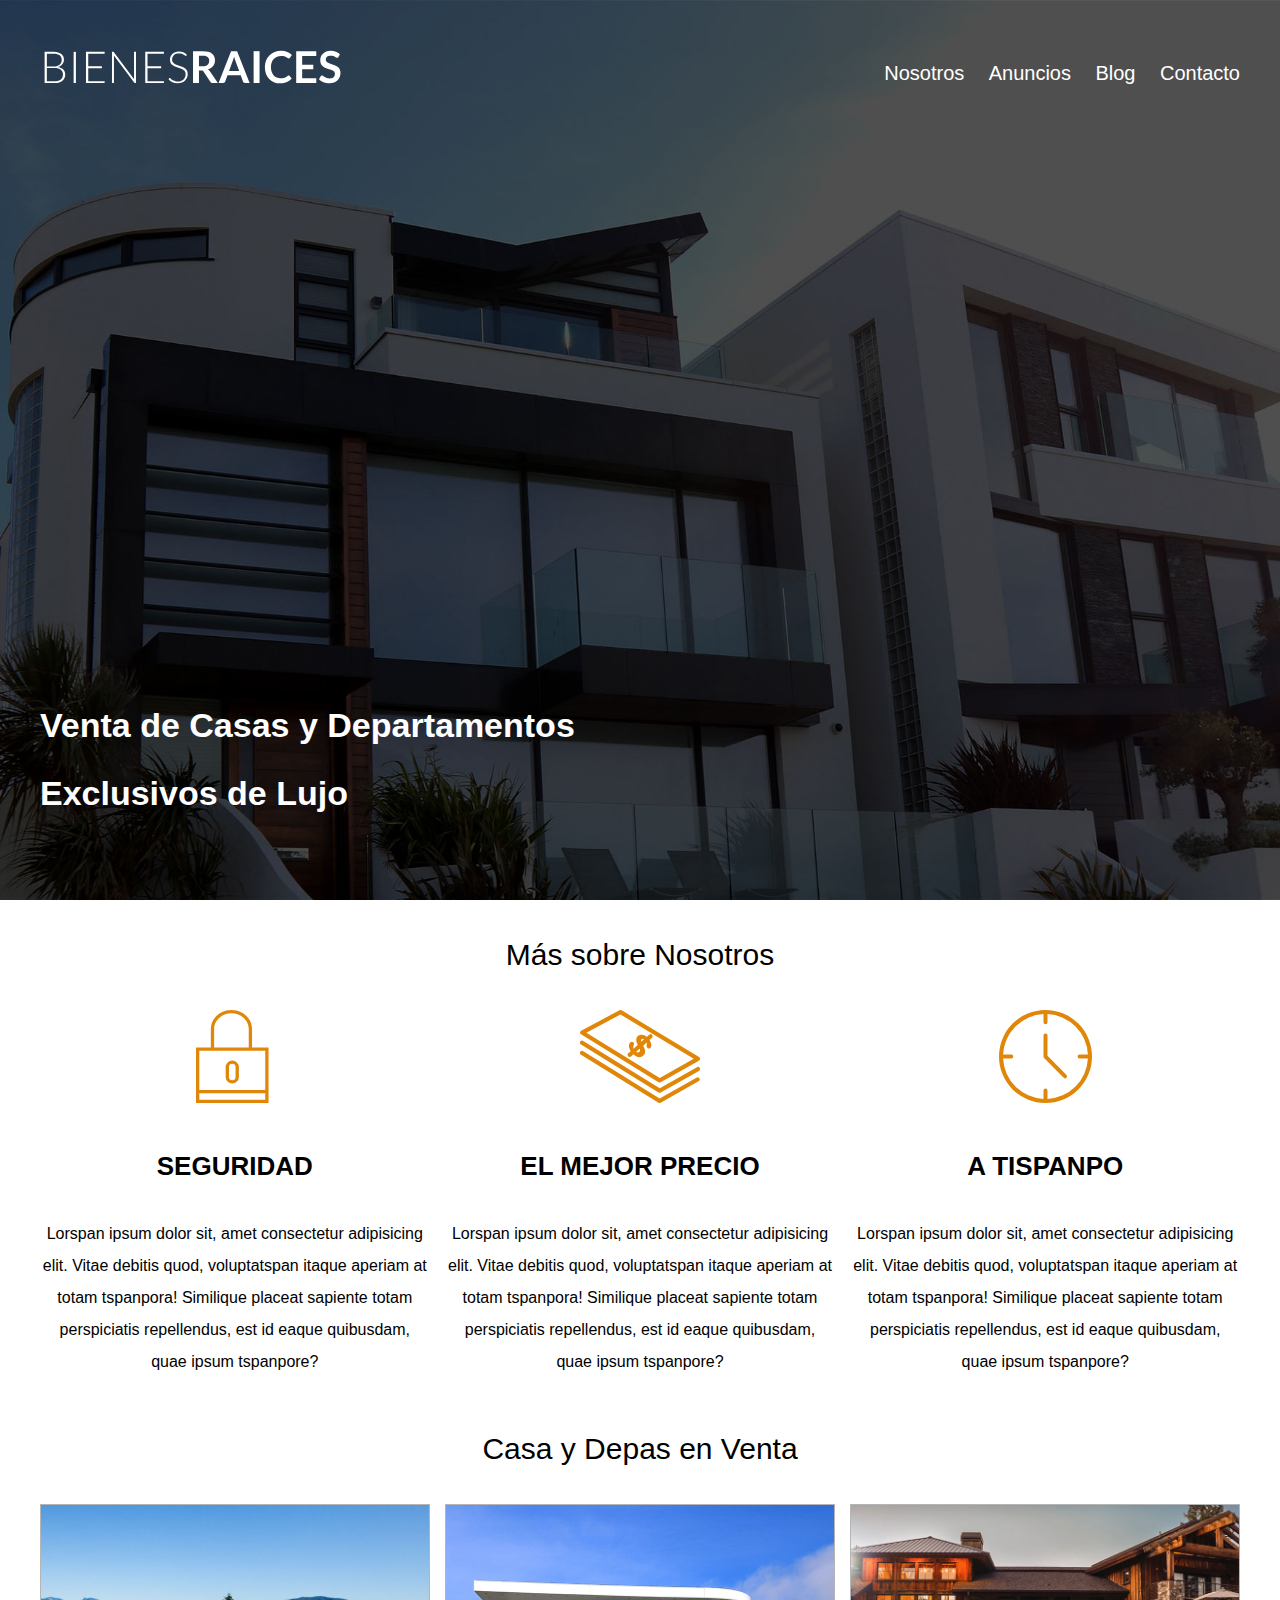
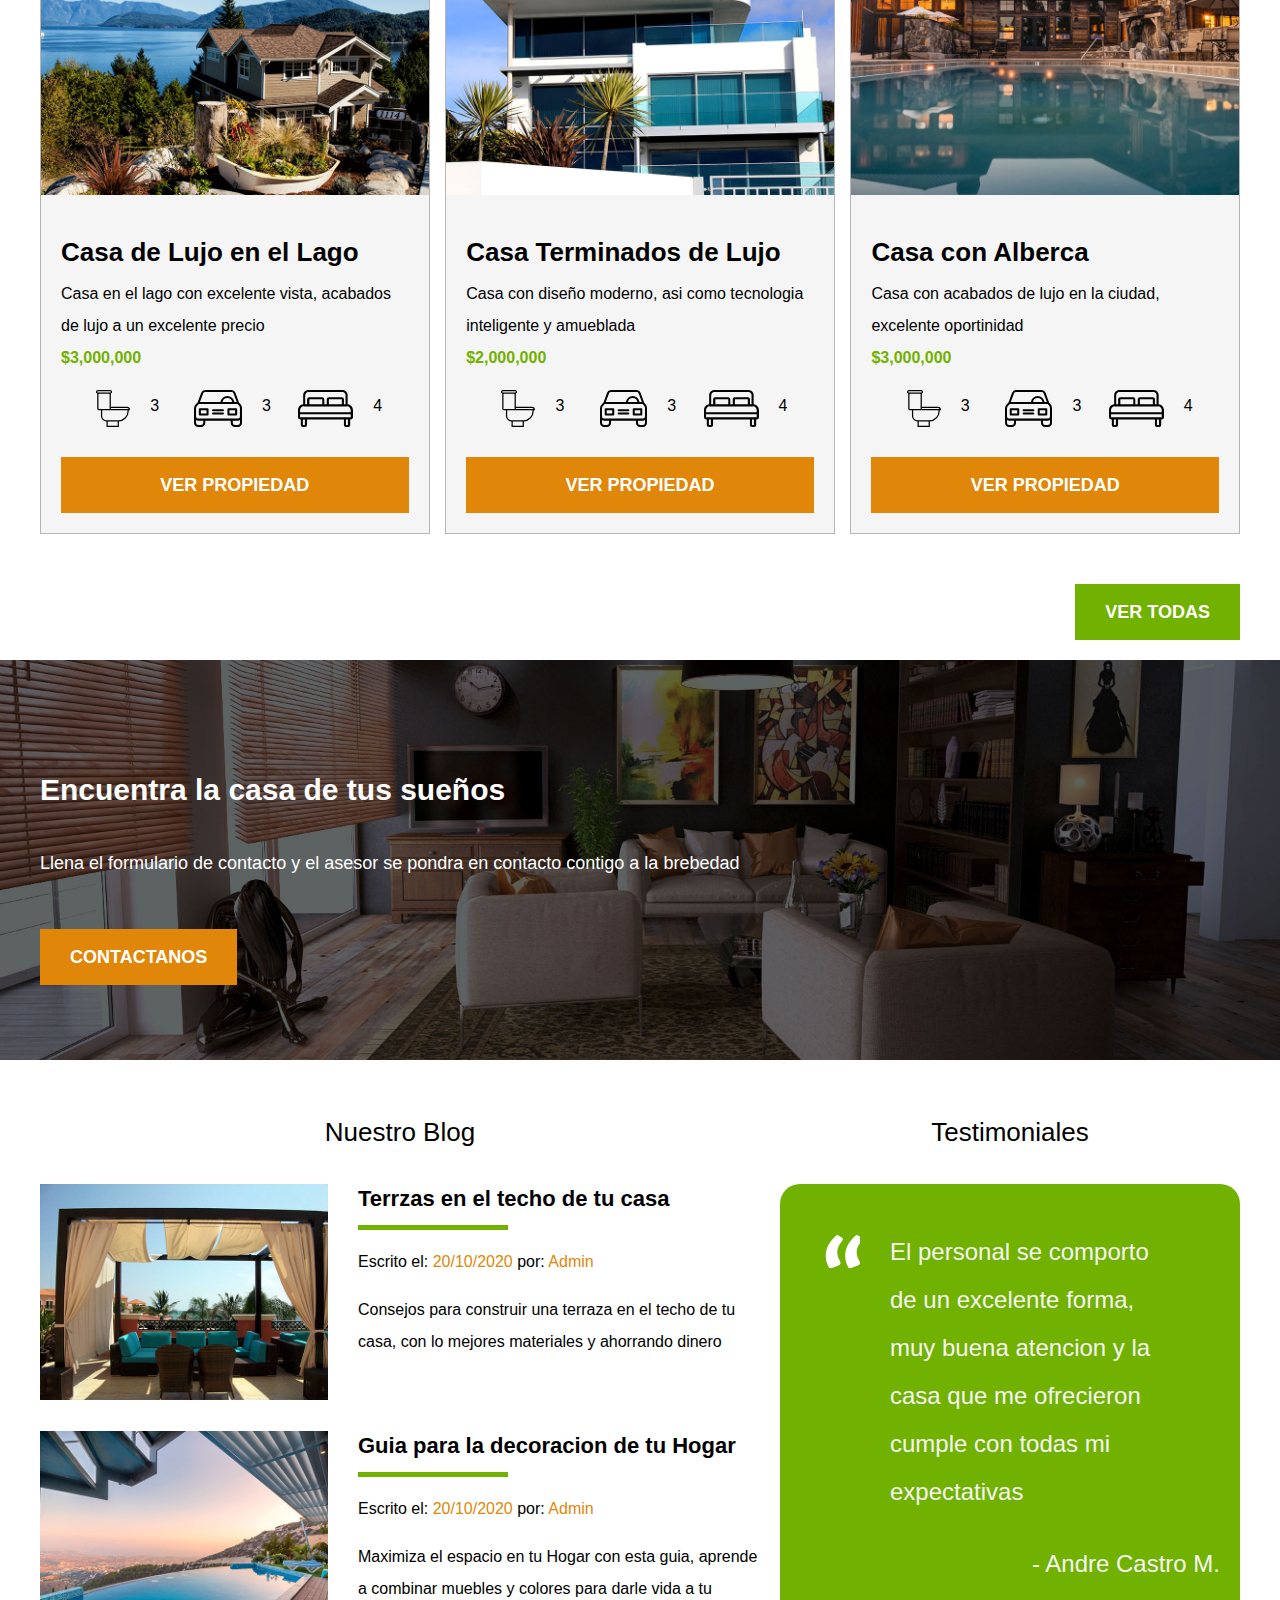
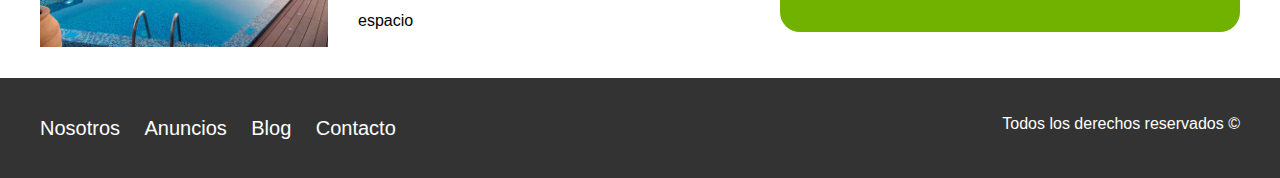
==== commit cbc53cf4: "Agregado anuncios y Blog" ====
--- a/index.html
+++ b/index.html
@@ -80,7 +80,7 @@
                             <p>4</p>
                         </li>
                     </ul>
-                    <a href="#" class="boton boton-amarillo d-block">Ver Propiedad</a>
+                    <a href="anuncio.html" class="boton boton-amarillo d-block">Ver Propiedad</a>
                 </div>
             </div>
     
@@ -104,7 +104,7 @@
                             <p>4</p>
                         </li>
                     </ul>
-                    <a href="#" class="boton boton-amarillo d-block">Ver Propiedad</a>
+                    <a href="anuncio.html" class="boton boton-amarillo d-block">Ver Propiedad</a>
                 </div>
             </div>
     
@@ -128,7 +128,7 @@
                             <p>4</p>
                         </li>
                     </ul>
-                    <a href="#" class="boton boton-amarillo d-block">Ver Propiedad</a>
+                    <a href="anuncio.html" class="boton boton-amarillo d-block">Ver Propiedad</a>
                 </div>
             </div>
         </div>
@@ -154,7 +154,7 @@
                     <img src="/img/blog1.jpg" alt="entrada de blog">
                 </div>
                 <div class="texto-entrada">
-                    <a href="#">
+                    <a href="entrada.html">
                         <h4>Terrzas en el techo de tu casa</h4>
                     </a>
                     <p>Escrito el: <span> 20/10/2020</span> por: <span> Admin </span></p>
@@ -167,7 +167,7 @@
                     <img src="/img/blog2.jpg" alt="">
                 </div>
                 <div class="texto-entrada">
-                    <a href="#">
+                    <a href="entrada.html">
                         <h4>Guia para la decoracion de tu Hogar</h4>
                     </a>
                     <p>Escrito el: <span> 20/10/2020</span> por: <span> Admin </span></p>
--- a/css/style.css
+++ b/css/style.css
@@ -45,6 +45,9 @@
 }
 .d-block{
     display: block!important;
+}
+.contenido-centrado{
+    max-width: 80rem;
 }
 /*Botones*/
 .boton{
@@ -126,11 +129,13 @@
 .contenedor-anuncios{
     display: flex;
     justify-content: space-between;
+    flex-wrap: wrap;
 }
 .anuncio{
-    flex-basis: calc(33.3% - 1rem);
+    flex: 0 0 calc(33.3% - 1rem);
     border: 1px solid #B5B5B5;/*with style color*/
     background-color: #F5F5F5;
+    margin-bottom: 2rem;
 }
 .contenido-anuncio{
     padding: 2rem;
@@ -147,6 +152,8 @@
     padding: 0;
     display: flex;
     justify-content: space-evenly;
+    flex: 1;
+    max-width: 500px;
 }
 .iconos-caracteristicas li{
     display: flex;
@@ -261,6 +268,7 @@
 }
 
 /*Paginas Internas*/
+/*Nosotros*/
 .contenido-nosotros{
     display: grid;
     grid-template-columns: repeat(2, 1fr);
@@ -271,4 +279,10 @@
     font-size: 2rem;
     margin: 0;
     padding: 1rem 0 1rem 0;
+}
+/*Anuncio*/
+.resumen-propiedad{
+    display: flex;
+    justify-content: space-between;
+    align-items: center;
 }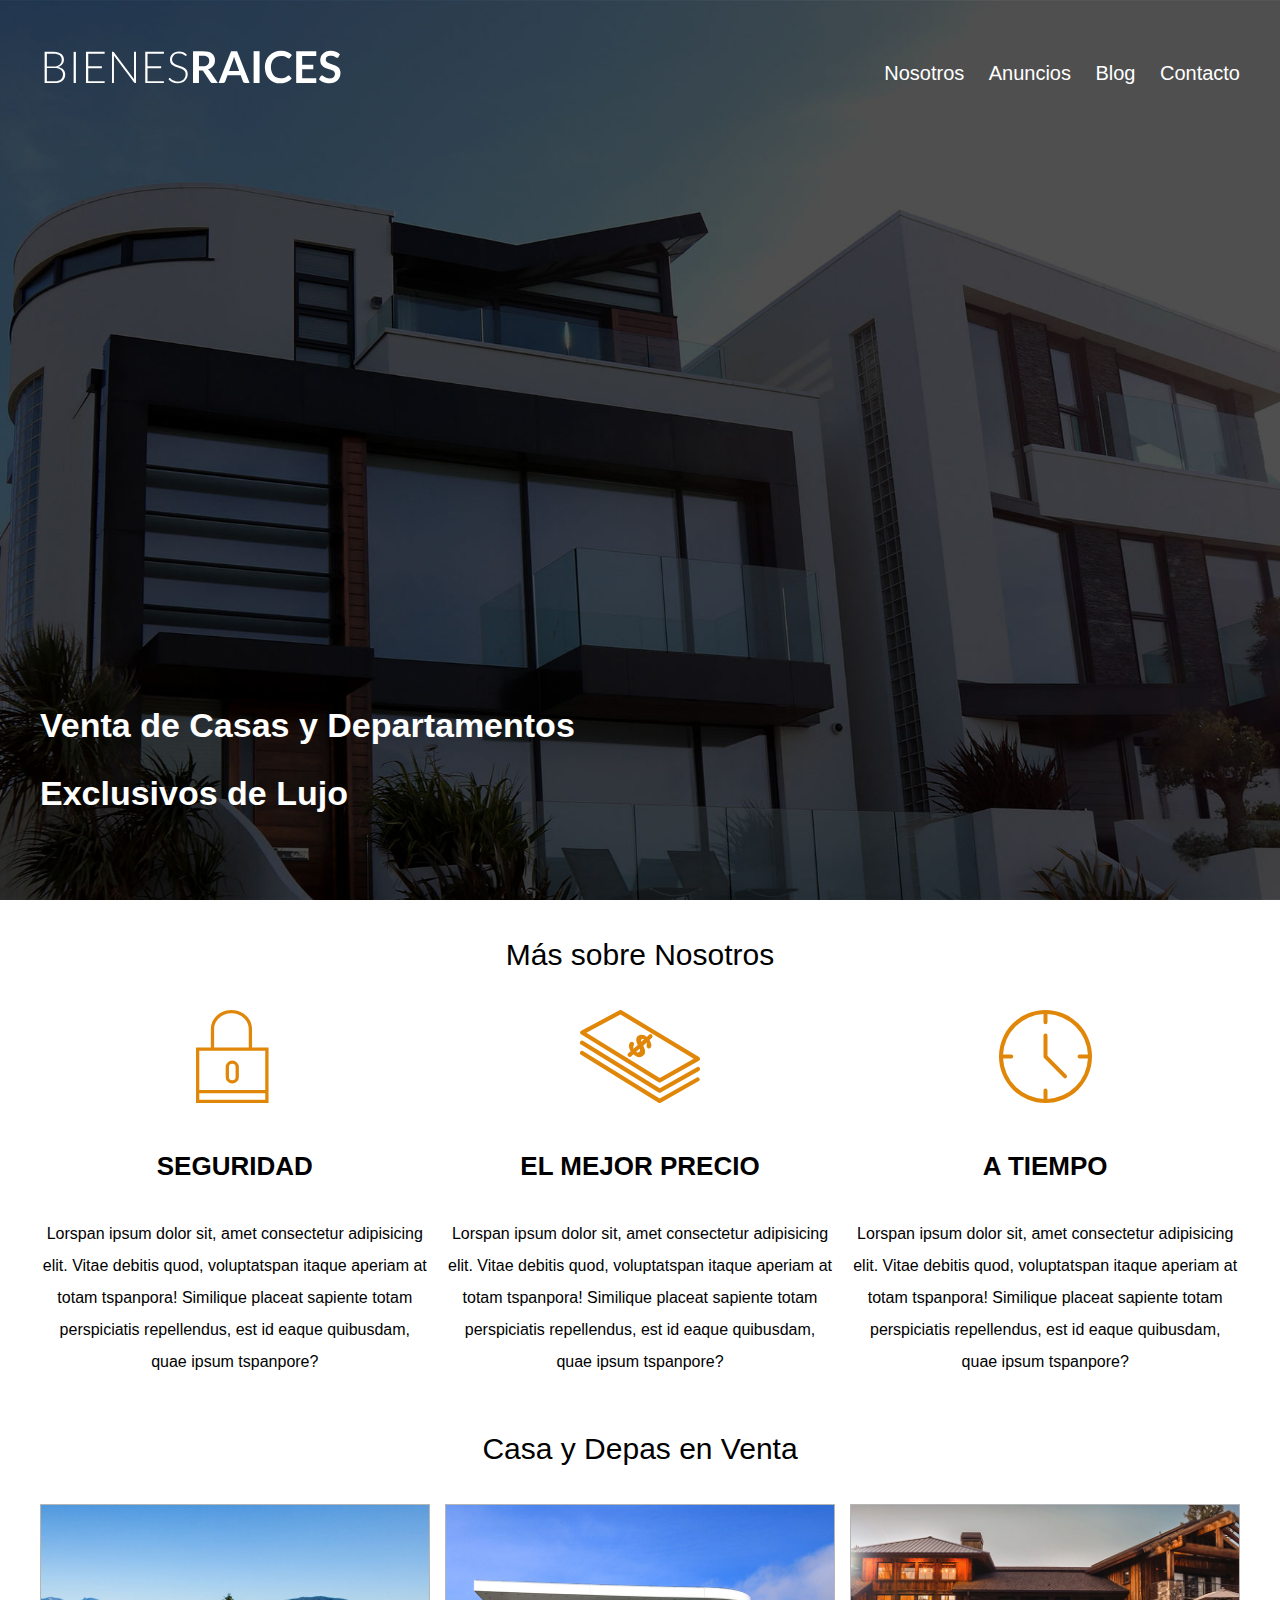
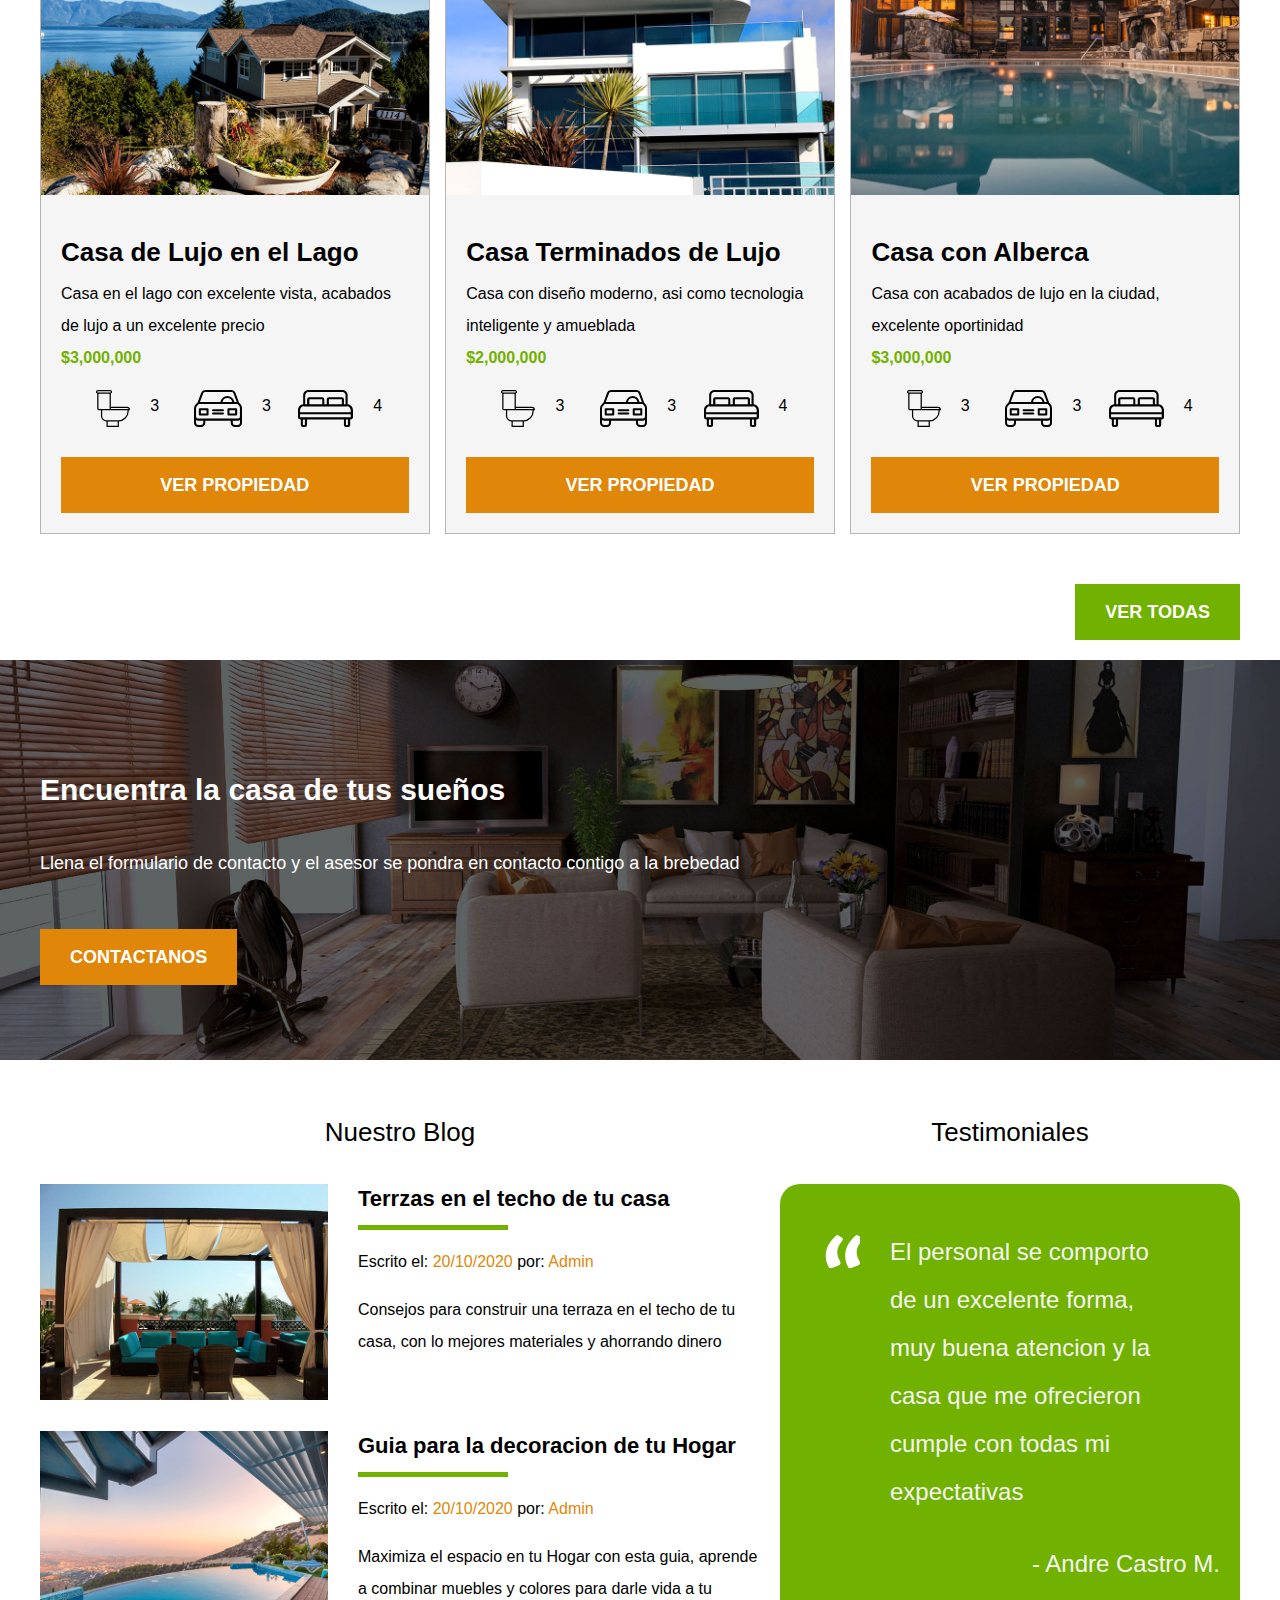
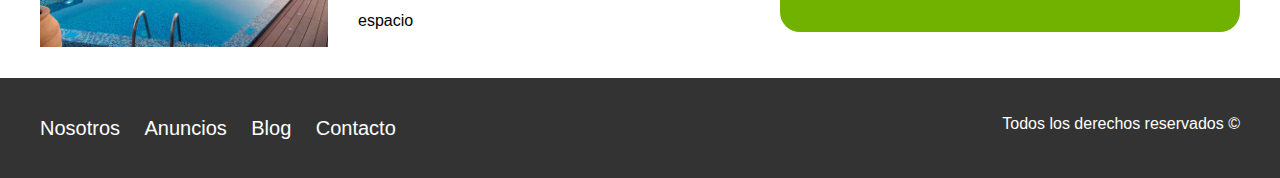
==== commit 4cde0899: "Correxion de Titulo A tiempo" ====
--- a/index.html
+++ b/index.html
@@ -49,7 +49,7 @@
     
             <div class="icono">
                 <img src="/img/icono3.svg" alt="Icono de Tispanpo">
-                <h3>A Tispanpo</h3>
+                <h3>A Tiempo</h3>
                 <p>Lorspan ipsum dolor sit, amet consectetur adipisicing elit.
                     Vitae debitis quod, voluptatspan itaque aperiam at totam tspanpora! Similique placeat sapiente totam perspiciatis repellendus, 
                     est id eaque quibusdam, quae ipsum tspanpore?</p>
--- a/css/style.css
+++ b/css/style.css
@@ -60,7 +60,11 @@
     display: inline-block;
     text-align: center;
     text-transform: uppercase;
-
+    border: none;
+
+}
+.boton:hover{
+    cursor: pointer;
 }
 .boton-amarillo{
     background-color: #e08709;
@@ -285,4 +289,46 @@
     display: flex;
     justify-content: space-between;
     align-items: center;
-}+}
+
+/*Contacto*/
+.contacto p{
+    color: #4f4f4f;
+    font-size: 1.5rem;
+    margin: 2rem 0 0 0 ;
+}
+legend{
+    font-size: 2rem;
+    color: #4f4f4f;
+}
+label{
+    font-weight: 700;
+    text-transform: uppercase;
+    display: block;
+}
+input:not([type="submit"]), textarea, select{
+    padding: 1rem;
+    display: block;
+    width: 100%;
+    background-color: #e1e1e1;
+    margin-bottom: 2rem;
+    border: none;
+    border-radius: 1rem;
+}
+input[type="radio"]{
+    width: auto;
+    margin: 0;
+}
+select{
+    -webkit-appearance: none;
+    appearance: none;
+}
+textarea{
+    height: 20rem;
+}
+.forma-contacto{
+    max-width: 30rem;
+    display: flex;
+    justify-content: space-between;
+    align-items: center;
+}
